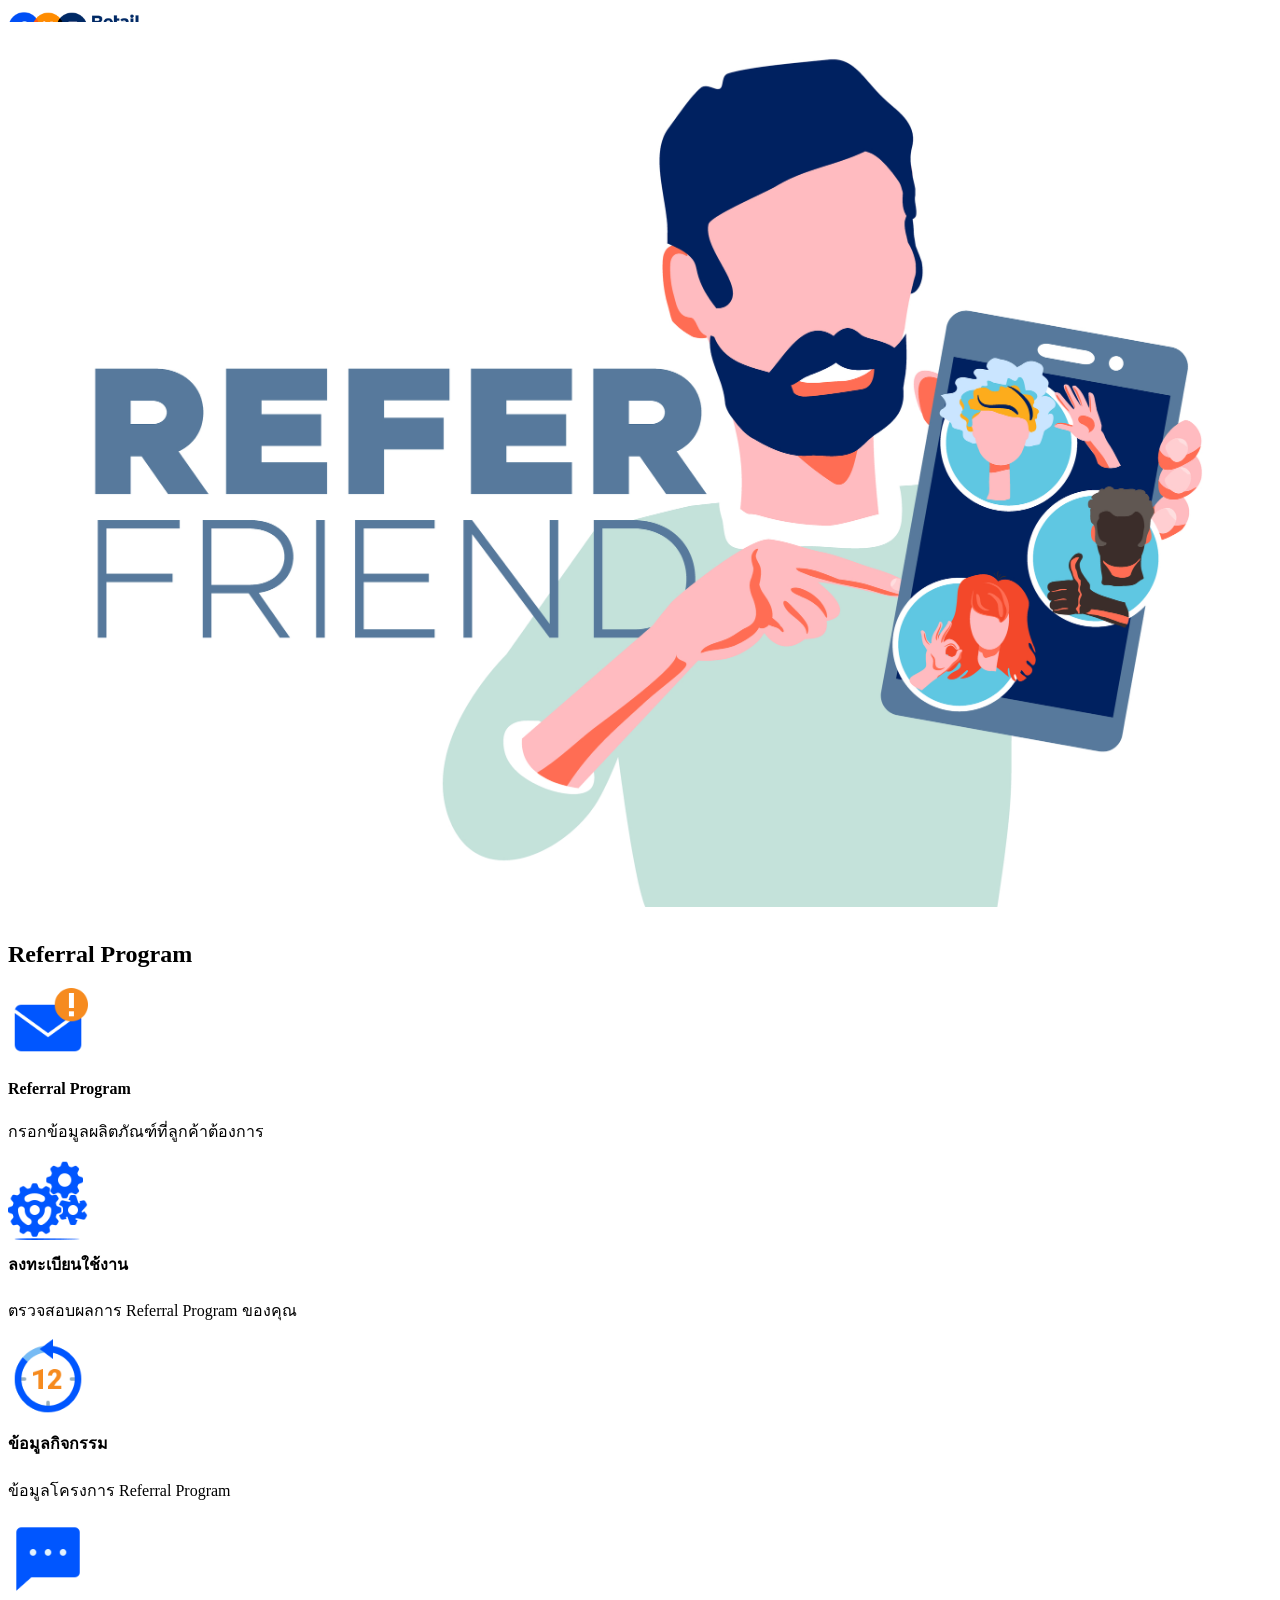
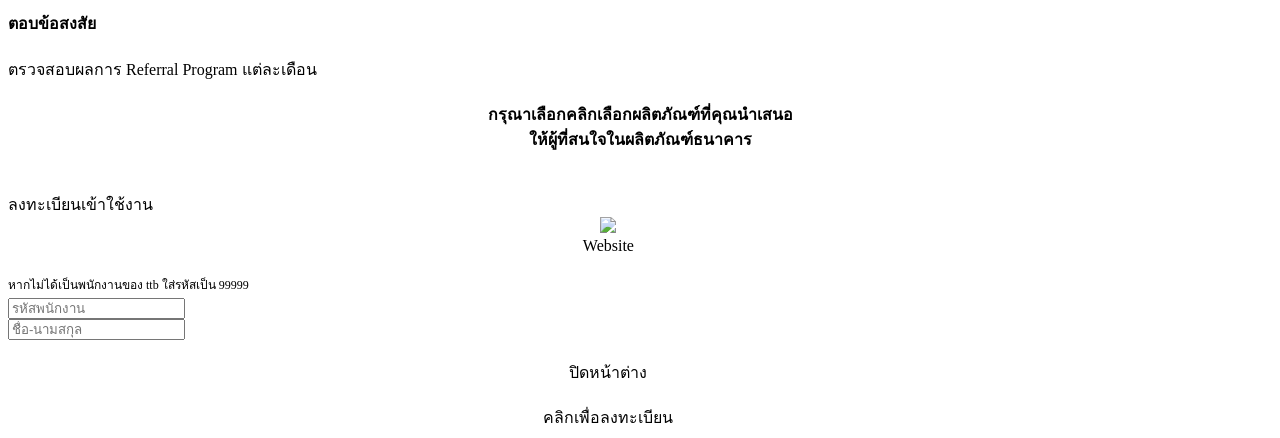
==== index.html @ 80d1f579 "Add files via upload" ====
<!DOCTYPE html>
<html lang="en">

<head>
  <meta charset="utf-8">
  <meta content="width=device-width, initial-scale=1.0" name="viewport">
  <title>ONE Retail Socitey</title>
  <script>(function(w,d,s,l,i){w[l]=w[l]||[];w[l].push({'gtm.start':
  new Date().getTime(),event:'gtm.js'});var f=d.getElementsByTagName(s)[0],
  j=d.createElement(s),dl=l!='dataLayer'?'&l='+l:'';j.async=true;j.src=
  'https://www.googletagmanager.com/gtm.js?id='+i+dl;f.parentNode.insertBefore(j,f);
  })(window,document,'script','dataLayer','GTM-PW7HPDW');</script>
  <meta content="" name="description">
  <meta content="" name="keywords">

  <link href="assets/img/favicom.ico" rel="icon">
  <link href="assets/vendor/aos/aos.css" rel="stylesheet">
  <link href="assets/vendor/bootstrap/css/bootstrap.min.css" rel="stylesheet">
  <link href="assets/vendor/bootstrap-icons/bootstrap-icons.css" rel="stylesheet">
  <link href="assets/vendor/boxicons/css/boxicons.min.css" rel="stylesheet">
  <link href="assets/vendor/glightbox/css/glightbox.min.css" rel="stylesheet">
  <link href="assets/vendor/swiper/swiper-bundle.min.css" rel="stylesheet">
  <link href="assets/css/w3.css" rel="stylesheet">
<!--
  <link href="assets/css/rewards.css" rel="stylesheet">
-->
  <link href="assets/css/style.css" rel="stylesheet">
  <link href="assets/css/css.css" rel="stylesheet">
  <link href="assets/css/button.css" rel="stylesheet">
  <link href="assets/vendor/icofont/icofont.min.css" rel="stylesheet">
  <script src="https://ajax.googleapis.com/ajax/libs/jquery/3.5.1/jquery.min.js"></script>
  <script src="https://maxcdn.bootstrapcdn.com/bootstrap/3.4.1/js/bootstrap.min.js"></script>
  <script src="https://static.line-scdn.net/liff/edge/versions/2.12.0/sdk.js"></script>
  <script src="https://www.gstatic.com/firebasejs/8.5.0/firebase-app.js"></script>
  <script src="https://www.gstatic.com/firebasejs/8.5.0/firebase-firestore.js"></script>
</head>

<body>
  <noscript><iframe src="https://www.googletagmanager.com/ns.html?id=GTM-PW7HPDW"
  height="0" width="0" style="display:none;visibility:hidden"></iframe></noscript>
  <div id="isLoggedIn" style="color:#fff;"></div>

  <!-- ======= Header ======= -->
  <header id="header" class="d-flex align-items-center">
    <div class="container d-flex align-items-center justify-content-between">
      <a href="index.html"><img src="./img/logo.png" style="height: 40px;"></a>
    </div>
  </header>
  <div id="DisplayNav"></div>

  <main id="main">
    <section id="about" class="featured-services">
      <div style="margin:-30px auto 30px auto;"><img src="./img/customer-referrals.jpg" style="width:100%;"></div>
      <div class="section-title">
        <h2>Referral Program</h2>
      </div>
      <div class="container" data-aos="fade-up" style="margin-top:20px;">
        <div>
          <div class="box-select">
            <div class="icon-box box-cursor icon-box-height" data-aos="fade-up" data-aos-delay="200" onclick="location.href='referral-program.html'">
                <div class="icon-menu"><img src="./icon/icon-mail.png" style="width: 80px;"></div>
                <h4 class="title" style="margin-top:8px;">Referral Program</h4>
                <p class="description">กรอกข้อมูลผลิตภัณฑ์ที่ลูกค้าต้องการ</p>
            </div>
          </div>
          <div class="box-select">
            <div class="icon-box box-cursor icon-box-height" data-aos="fade-up" data-aos-delay="200" onclick="OpenRegister()">
                <div class="icon-menu"><img src="./icon/icons-services.png" style="width: 80px;"></div>
                <h4 class="title" style="margin-top:8px;">ลงทะเบียนใช้งาน</h4>
                <p class="description">ตรวจสอบผลการ Referral Program ของคุณ</p>
            </div>
          </div>
        </div>
          <div class="box-select">
            <div class="icon-box box-cursor icon-box-height" data-aos="fade-up" data-aos-delay="200" onclick="Clicklink(2)">
                <div class="icon-menu"><img src="./icon/icon-timer.png" style="width: 80px;"></div>
                <h4 class="title" style="margin-top:8px;">ข้อมูลกิจกรรม</h4>
                <p class="description">ข้อมูลโครงการ Referral Program</p>
            </div>
          </div>
          <div class="box-select">
            <div class="icon-box icon-box-height" data-aos="fade-up" data-aos-delay="200" onclick="Clicklink(3)">
                <div class="icon-menu"><img src="./icon/icon-message.png" style="width: 80px;"></div>
                <h4 class="title" style="margin-top:8px;">ตอบข้อสงสัย</h4>
                <p class="description">ตรวจสอบผลการ Referral Program แต่ละเดือน</p>
            </div>
          </div>
        </div>
        <div class="clr"></div>
        <center>
          <div style="margin:20px auto;"><b>กรุณาเลือกคลิกเลือกผลิตภัณฑ์ที่คุณนำเสนอ<br>ให้ผู้ที่สนใจในผลิตภัณฑ์ธนาคาร</b></div>
        </center>
      </div>
    </section>



<!-- class="row"
    <section id="intro" class="faq">
      <div class="container" data-aos="fade-up">
        <div><br>
          <a href="https://youtu.be/e8-WmjKdfRo?si=yrIF_fCfsJb-zQox" class="glightbox btn-watch-video"><i class="bi bi-play-circle"></i> <span>Watch Video</span></a><br><br><br>
        </div>
      </div>
      <div class="clr" style="height: 50px;"></div>
    </section>
-->
  </main>




<!--
  <div id="myRegister" class="carousel slide text-center" data-ride="carousel" style="display: none; margin-top: 80px;">
    <div class="clr"></div>
    <div class="form_wrapper">
      <div class="form_container">
        <div class="title_container">
          <div class="title-head">ONE Retail Registration</div>
          <div id="DisplayRound" class="profile-txt" style="font-size:14px;margin-top:0px; color:#0056ff; font-weight: 600;"></div>
        </div>
        <div class="row clearfix">
          <div class="">
            <center>
              <div id="MyProfile"></div>
            </center>
            <form id="test" style="margin-top:20px;" class="needs-validation" novalidate>
              <div class="form-row">
                <div style="font-size:12px;margin-bottom: 4px;">หากไม่ได้เป็นพนักงานของ ttb ใส่รหัสเป็น 99999</div>
                <div class="input_field" style="width:100% !important;"> 
                  <span><i aria-hidden="true" class="fa fa-lock"></i></span>
                  <input required type="number" class="form-control" id="txtEmpID" placeholder="รหัสพนักงาน" />
                  <div class="valid-feedback"></div>
                </div>
                <div class="input_field" style="width:100% !important;"> 
                  <span><i aria-hidden="true" class="fa fa-user"></i></span>
                  <input type="text" class="form-control" id="txtEmpName" placeholder="ชื่อ-นามสกุล" required />
                </div>
                <div style="font-size:12px;margin-bottom: 4px;">เลือกสถานะการเป็นพนักงาน ttb</div>
                <div class="input_field select_option">
                  <select id="txtEmpGroup" class="form-control" style="font: 400 13px Anuphan !important;" required/>
                    <option id="a1"></option>
                    <option id="a2" value="ttb bank">พนักงาน ttb bank</option>
                    <option id="a3" value="OTHER-Outsider">บุคคลภายนอกธนาคาร</option>
                  </select>
                  <div class="select_arrow"></div>
                </div>
              </div>
              <div class="btn-t1" onclick="ClickSaveProfile()" type="submit" id="test" style="margin-top:20px;">คลิกเพื่อลงทะเบียน</div>
              <div class="btn-t1" onclick="CloseAll()" type="submit" id="test" style="margin-top:20px;">ปิดหน้าต่าง</div>
            </form>
          </div>
        </div>
      </div>
    </div>
  </div>
          -->
  
  <div id="id01" class="w3-modal w3-animate-opacity">
    <div class="form_wrapper" style="width:95%; margin-top:40px;">
      <div class="form_container">
        <div class="title_container">
          <div class="title-head">ลงทะเบียนเข้าใช้งาน</div>
        </div>
        <div class="row clearfix">
          <center>
            <div id="MyProfile"></div>
          </center>
          <form id="test" style="margin-top:20px;" class="needs-validation" novalidate>
            <div class="form-row">
              <div style="font-size:12px;margin-bottom: 4px;">หากไม่ได้เป็นพนักงานของ ttb ใส่รหัสเป็น 99999</div>
              <div class="input_field" style="width:100% !important;"> 
                <span><i aria-hidden="true" class="fa fa-lock"></i></span>
                <input required type="number" class="form-control" id="txtEmpID" placeholder="รหัสพนักงาน" />
                <div class="valid-feedback"></div>
              </div>
              <div class="input_field" style="width:100% !important;"> 
                <span><i aria-hidden="true" class="fa fa-user"></i></span>
                <input type="text" class="form-control" id="txtEmpName" placeholder="ชื่อ-นามสกุล" required />
              </div>
              <center>
                <div class="btn-grey" onclick="CloseAll()" style="margin-top:20px;">ปิดหน้าต่าง</div>
                <div class="btn-t1" onclick="ClickSaveProfile()" type="submit" id="test" style="margin-top:20px;">คลิกเพื่อลงทะเบียน</div>
              </center>
          </form>
        </div>
      </div>
    </div>
  </div>


<!--
    <div class="clr" style="height: 60px;"></div>
  <div id="menu" class="w3-modal w3-animate-opacity" style="margin-top:-50px;z-index: 99999;">
    <div class="w3-modal-content w3-card-4 bg-menu">
      <div class="w3-container container-min">
        <div id="MenuSociety"></div>
      </div>
    </div>
    <div class="clr" style="height:45px;"></div>
  </div>
-->

  <div class="clr"></div>
  <div id="preloader"></div>
  <a href="#" class="back-to-top d-flex align-items-center justify-content-center"><i class="bi bi-arrow-up-short"></i></a>
  <script src="assets/vendor/purecounter/purecounter.js"></script>
  <script src="assets/vendor/aos/aos.js"></script>
  <script src="assets/vendor/bootstrap/js/bootstrap.bundle.min.js"></script>
  <script src="assets/vendor/glightbox/js/glightbox.min.js"></script>
  <script src="assets/vendor/isotope-layout/isotope.pkgd.min.js"></script>
  <script src="assets/vendor/swiper/swiper-bundle.min.js"></script>
  <script src="assets/vendor/waypoints/noframework.waypoints.js"></script>
  <script src="assets/vendor/php-email-form/validate.js"></script>
  <script src="assets/js/main.js"></script>
  <script src='https://use.fontawesome.com/4ecc3dbb0b.js'></script>
  <script src="./js/connect.js"></script>
  <script src="./js/index.js"></script>
  <!--
  <script src="./js/learderboard-program.js"></script>
  -->
</body>

</html>
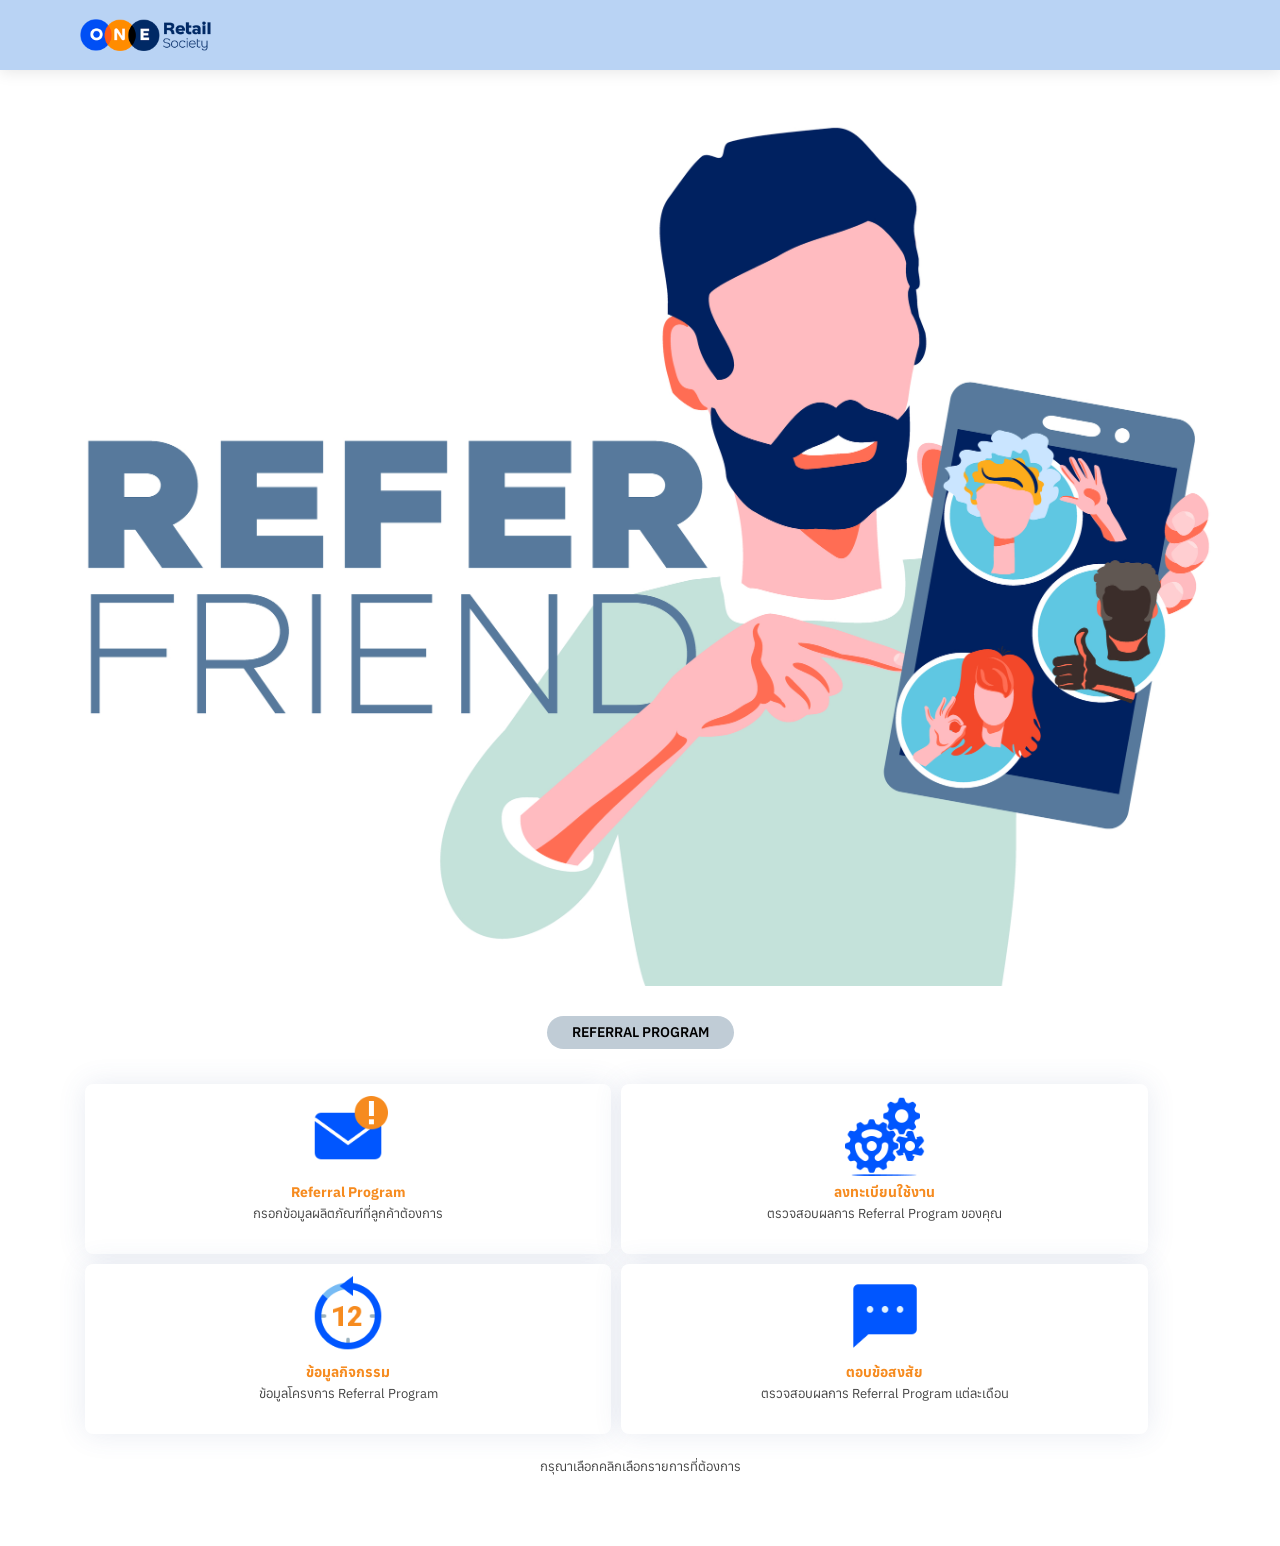
==== commit b359e027: "Add files via upload" ====
--- a/index.html
+++ b/index.html
@@ -79,7 +79,7 @@
             </div>
           </div>
           <div class="box-select">
-            <div class="icon-box icon-box-height" data-aos="fade-up" data-aos-delay="200" onclick="Clicklink(3)">
+            <div class="icon-box icon-box-height" data-aos="fade-up" data-aos-delay="200" onclick="ClickPage(8)">
                 <div class="icon-menu"><img src="./icon/icon-message.png" style="width: 80px;"></div>
                 <h4 class="title" style="margin-top:8px;">ตอบข้อสงสัย</h4>
                 <p class="description">ตรวจสอบผลการ Referral Program แต่ละเดือน</p>
@@ -88,23 +88,10 @@
         </div>
         <div class="clr"></div>
         <center>
-          <div style="margin:20px auto;"><b>กรุณาเลือกคลิกเลือกผลิตภัณฑ์ที่คุณนำเสนอ<br>ให้ผู้ที่สนใจในผลิตภัณฑ์ธนาคาร</b></div>
+          <div style="margin:20px auto;">กรุณาเลือกคลิกเลือกรายการที่ต้องการ</div>
         </center>
       </div>
     </section>
-
-
-
-<!-- class="row"
-    <section id="intro" class="faq">
-      <div class="container" data-aos="fade-up">
-        <div><br>
-          <a href="https://youtu.be/e8-WmjKdfRo?si=yrIF_fCfsJb-zQox" class="glightbox btn-watch-video"><i class="bi bi-play-circle"></i> <span>Watch Video</span></a><br><br><br>
-        </div>
-      </div>
-      <div class="clr" style="height: 50px;"></div>
-    </section>
--->
   </main>
 
 
--- a/assets/css/rewards.css
+++ b/assets/css/rewards.css
@@ -0,0 +1,752 @@
+.box-top-rewards {
+  margin:0px auto 20px auto; border-top:1px solid #fff; 
+  /*max-width: 450px;*/
+  position: relative;
+
+}
+.box-top-user {
+  margin: 0px 20px 30px 20px; border-radius: 10px; background: #f5f5f5; padding:10px; text-align: center; color:#002d63;
+  height: 115px;
+}
+.box-user-rewards {
+  width:60px; height: 60px; border-radius: 50%; border:2px solid #ffffff;
+  margin-top:-40px;
+}
+.box-user-left {
+  width:50%;
+  height: 40px;
+  border-top-left-radius: 20px;
+  border-bottom-left-radius: 20px;
+  color:#777;
+  font-weight: 600;
+  background: #dae6ef;
+  text-align: center;
+  font-size: 13px;
+  padding-top:10px;
+  /* box-shadow: 0 10px 20px rgba(0,0,0,0.19), 0 6px 6px rgba(0,0,0,0.23); */
+  float: left;
+  cursor: pointer;
+  max-width: 110px;
+}
+.box-user-left:hover {
+  background: #0056ff; color:#fff;
+}
+.box-user-select {
+  background: #f68b1f !important;
+  color:#fff !important;
+}
+
+.box-user-right {
+  width:50%;
+  height: 40px;
+  border-top-right-radius: 20px;
+  border-bottom-right-radius: 20px;
+  color:#777;
+  font-weight: 600;
+  background: #dae6ef;
+  text-align: center;
+  font-size: 13px;
+  padding-top:10px;
+  /* box-shadow: 0 10px 20px rgba(0,0,0,0.19), 0 6px 6px rgba(0,0,0,0.23); */
+  float: left;
+  cursor: pointer;
+  max-width: 110px;
+  border-left: 2px solid #fff;
+}
+.box-user-right:hover {
+  background: #0056ff; color:#fff;
+}
+.box-user-text {
+  color:#0056ff; font-weight: 600; text-align: center;
+}
+
+.box-user-center {
+  width:50%;
+  height: 40px;
+  color:#777;
+  font-weight: 600;
+  background: #dae6ef;
+  text-align: center;
+  font-size: 13px;
+  padding-top:10px;
+  float: left;
+  cursor: pointer;
+  max-width: 110px;
+  border-left: 2px solid #fff;
+}
+.box-user-right:hover {
+  background: #0056ff; color:#fff;
+}
+.box-user-text {
+  color:#0056ff; font-weight: 600; text-align: center;
+}
+
+.box-rewards {
+  display: flex;
+  flex-direction: column;
+  align-items: center;
+  text-align: center;
+  width: 47%;
+  /*padding: 10px 15px;*/
+  border:1px solid #ECEFF1;
+  transition: all ease-in-out 0.3s;
+  background: #ECEFF1;
+  border-radius: 10px;
+  height: 250px; overflow: hidden;
+  margin: 5px;
+  float: left;
+}
+.box-rewards-img {
+  background-color: #fff; height: 130px; width:100%; border-top-left-radius: 5px; border-top-right-radius: 5px; padding:8px; text-align: center;
+  overflow: hidden;
+}
+.box-rewards-text {
+  color:#0056ff;font-weight: 600; padding-top:10px; font-size: 13px; text-align: center;
+}
+.box-rewards-value {
+  width:92%; margin:4px auto;
+}
+.box-rewards-in {
+  width:45%; margin:3px; border:1px solid #ccc; height: 50px; float: left; border-radius: 5px; background: #fff;
+  font-size: 10px;
+}
+.title-rewards {
+  text-align:left; margin-left:10px; line-height:1.2; padding-top:7px; width: 100%;
+}
+.story-box {
+  margin-top:12px; 
+  background: #f5f5f5; height: auto; 
+  /*box-shadow: 0 5px 10px rgba(0, 0, 0, 0.1);  border:1px solid #dce2e8; padding:5px; */
+  display: flex; border-radius: 10px; cursor: pointer;
+}
+.story-box:hover { 
+  background: #dfebf9;
+}
+.story-box-img {
+  width:30%; float: left; text-align: left;
+}
+.story-box-img-in {
+  width:100%; border-radius: 15px; padding:5px;
+}
+.story-box-text {
+  width:70%; font-size: 13px; line-height: 1.2; padding: 8px 5px; text-align: left;
+}
+.story-box-text-head {
+  font-weight: 600; color:#0056ff; overflow: hidden; height: 20%;
+  font-size: 14px; /* padding-top: 2px;  */
+}
+.story-box-text-sub {
+  font-weight: 400;
+  color:#000000;
+  line-height: 1.2;
+  font-size: 13px;
+  height: 33px;
+  overflow: hidden; height: 80%;
+  width: 98%; padding-top:2px; overflow: hidden;
+}
+.rewards-txt {
+  width:48%;float: left; padding:7px 5px;line-height: 1.2; 
+  border-radius: 8px; margin-right: 4px; background-color: #e2e3e3;
+}
+.rewards-txt1 {
+  width:48%;
+  float: left;
+  padding: 4px 5px;
+  line-height: 1.2;
+  border-radius: 7px;
+  margin: 5px 4px 0px 0px;
+  background-color: #e2e3e3;
+  text-align: center; font-size: 12px;
+}
+.rewards-linkA {
+  width:48%;
+  float: left;
+  padding: 4px;
+  line-height: 1.2;
+  border-radius: 7px;
+  margin: 5px 4px 0px 0px;
+  background-color: #57f27b;
+  cursor: pointer;
+  font-size: 12px;
+  text-align: center;
+}
+.rewards-linkA:hover { 
+  background-color: #30c552; color:#fff;
+}
+.rewards-linkB {
+  width:48%;
+  float: left;
+  padding:4px;
+  line-height: 1.2;
+  border-radius: 7px;
+  margin: 5px 4px 0px 0px;
+  background-color: #c0cbc3;
+  font-size: 12px;
+  text-align: center;
+}
+
+.coin-number {
+  font-size: 15px; font-weight: 600; color: #0056ff; padding: 3px 10px;
+}
+.coin-img {
+  width:20px; height: 20px; margin-top:-4px;
+}
+.coin-img1 {
+  width:35px; height: 35px; margin-top:-4px;
+}
+.icon-rewards {
+  width:100px; height: 100px; border-radius: 50%; margin-top:10px;
+}
+.rewards-txt {
+  width:48%;float: left; padding:7px 5px;line-height: 1.2; 
+  border-radius: 8px; margin-right: 4px; background-color: #e2e3e3;
+}
+.rewards-txt1 {
+  width:48%;
+  float: left;
+  padding: 4px 5px;
+  line-height: 1.2;
+  border-radius: 100px;
+  margin: 5px 4px 0px 0px;
+  background-color: #e2e3e3;
+  text-align: center; font-size: 12px;
+}
+.rewards-linkA {
+  width:48%;
+  float: left;
+  padding: 4px;
+  line-height: 1.2;
+  border-radius: 50px;
+  margin: 5px 4px 0px 0px;
+  background-color: #57f27b;
+  cursor: pointer;
+  font-size: 12px;
+  text-align: center;
+}
+.rewards-linkA:hover { 
+  background-color: #30c552; color:#fff;
+}
+.rewards-linkB {
+  width:48%;
+  float: left;
+  padding:4px;
+  line-height: 1.2;
+  border-radius: 50px;
+  margin: 5px 4px 0px 0px;
+  background-color: #c0cbc3;
+  font-size: 12px;
+  text-align: center;
+}
+/*
+.icon-box {
+  width:30px; padding-top: 7px; padding-bottom: 5px;
+}
+*/
+.icon-text {
+  font-size: 11px; color: #0056ff; text-align: center;
+}
+
+.btn-red {
+  margin-top:10px;
+  font-family: Anuphan, sans-serif;
+  font-weight: 400;
+  font-size: 13px;
+  display: inline-block;
+  padding: 8px 20px;
+  border-radius: 100px;
+  transition: 0.5s;
+  line-height: 1.5;
+  animation-delay: 0.8s;
+  /*border: 2px solid #ffffff;*/
+  background: #d45656;
+  text-align: center;
+  color: #ffffff;
+}
+
+.btn-red:hover {
+  
+  color: #fff;
+  background-color: #d30b0b;
+  font-weight: 400;
+  text-decoration: none;
+  cursor: pointer;
+}
+/*
+.d-flex {
+    margin-top:8px;
+    font-size: 11px;
+    display: flex !important;
+    margin-right: 10px;
+}
+*/
+.entry-meta i {
+    padding-right: 4px;
+}
+[class*=" icofont-"],[class^=icofont-] {
+    font-family: IcoFont!important;
+    speak: none;
+    font-style: normal;
+    font-weight: 400;
+    font-variant: normal;
+    text-transform: none;
+    white-space: nowrap;
+    word-wrap: normal;
+    direction: ltr;
+    line-height: 1;
+    -webkit-font-feature-settings: "liga";
+    -webkit-font-smoothing: antialiased;
+    margin: 2px; color:#f68b1f;
+    font-size: 14px;
+}
+.entry-meta ul {
+    display: flex;
+    flex-wrap: wrap;
+    list-style: none;
+    /*padding: 0;*/
+    margin: 0;
+}
+.entry-meta {
+    margin-top:4px;
+    font-size: 11px;
+    color: #000;
+    font-weight: 600; height: 20%;
+    overflow: hidden; 
+}
+.padding-down {
+  padding:1px !important;
+  /*width: 48%;*/
+  flex-wrap: wrap;
+  flex-direction: row;
+  float: left;
+}
+.VDO-timer {
+  background: #0056ff;
+  position: absolute;
+  color: #fff;
+  font-size: 10px;
+  padding: 2px 5px;
+  border-radius: 5px;
+  margin: -48px 4px 0px auto;
+  flex: auto;
+  width: 65px;
+  text-align: center;
+  right: 0px;
+  bottom: 5px;
+}
+.VDO-Point {
+  position: absolute;
+  background: #83bae5;
+  color: #000;
+  font-size: 14px;
+  font-weight: 700;
+  padding: 1px 3px;
+  border-radius: 5px;
+  flex: auto;
+  width: 46px;
+  text-align: center;
+  top: 5px;
+  left: 5px;
+}
+.VDO-Pointvdo {
+  background: #83bae5;
+  color: #000;
+  font-size: 14px;
+  font-weight: 700;
+  padding: 1px 3px;
+  border-radius: 5px;
+  flex: auto;
+  width: 46px;
+  text-align: center;
+  position: relative;
+  left: 5px;
+  top: 5px;
+  position: absolute;
+}
+
+.VDO-play {
+  /* margin-top: -18px; */
+  background: #0056ff;
+  /* position: absolute; */
+  color: #fff;
+  font-size: 10px;
+  padding: 2px 5px;
+  border-radius: 5px;
+  margin: -40px 3px 0px 10px;
+  flex: auto;
+  /* width: 65px; */
+  text-align: center;
+  position: relative;
+  /* right: 0px; */
+  border-radius: 50%;
+  width: 40px;
+  height: 40px;
+}
+.VDO-timer-clip {
+    margin: -25px auto 0px auto;
+    background: #0056ff;
+    /* position: absolute; */
+    color: #fff;
+    font-size: 10px;
+    padding: 2px 5px;
+    border-radius: 5px;
+    position: relative;
+    width: 65px;
+    text-align: center;
+}
+.grayscale {
+  background: #d4e3f6;
+}
+.font14 {
+  font-size: 14px; line-height: 1.2; color:#111111; text-align: left;
+}
+.font13 {
+  font-size: 13px; line-height: 1.2; color:#111111; text-align: left;
+}
+.showtimeread {
+  padding:6px 30px;color:#fff; min-width: 13px; text-align: center; line-height: 1.0;
+  font-size: 12px; font-weight: 400; width: 100%;
+}
+.font14b {
+  font-size: 14px;
+  color:#0056ff;
+  font-weight: 600;
+  text-align: center;
+}
+.font14f {
+  font-size: 14px;
+  color:#f68b1f;
+  font-weight: 600;
+  text-align: center;
+}
+.font14back {
+  font-size: 13px;
+  color:#666;
+  font-weight: 600;
+  text-align: leftr;
+}
+.nav-bg {
+  max-width:450px; margin: auto;
+}
+.chart-profilt {
+  width: 40px; height: 40px; border-radius: 50%; margin-right: 3px;
+}
+.chart-img {
+  width:14%; min-height: 35px; float: left; margin-top:4px;
+}
+.chart-text {
+  width: 82%;
+  min-height: 35px;
+  float: left;
+  line-height: 1.3;
+  margin-top:4px;
+  color:#000;
+  font-weight: 400;
+  border:1px solid #f1f1f1;
+  padding: 5px 5px 5px 10px;
+  border-radius: 8px;
+  font-size: 13px;
+  background-color: #f8f9fa;
+  text-align: left;
+  margin-left: 10px;
+}
+.chart-date {
+  font-size: 11px; color:#000; margin-top: 6px;
+}
+.font12black {
+  font-size: 13px; color:#777;
+}
+.chart-like {
+  width:35px;
+  background-color:#0056ff;
+  border-radius: 50%;
+  padding:5px;
+  position: absolute;
+  /*top: 15px;
+  bottom: 8px;*/
+  right: 15px;
+  /* top: -10px; */
+  margin-top: 5px;
+}
+.chart-dislike {
+  width:35px; background-color:#999; border-radius: 50%;padding:5px;
+  position: absolute;
+  /*top: 15px;
+  bottom: 8px;*/
+  right: 15px;
+  margin-top: 5px;
+}
+.clip-header {
+  font-size:14px; font-weight: 600; color:#0056ff; padding: 0px 0px 10px 0px;
+}
+.padding-r {
+    padding-right: 5px;
+}
+.comment .navbar1 {
+  /*box-shadow: 0px 2px 15px rgba(0, 0, 0, 0.1);*/
+  font-family: Anuphan, sans-serif;
+  font-size: 13px;
+  bottom: 0; 
+  position: fixed;
+  overflow: hidden;
+  background-color: #f7f7f9;
+  width: 100% !important;
+  height: 62px;
+  z-index: 1000;
+  margin:auto; text-align: center; width:100%;"
+}
+.comment .nav-bg {
+  max-width:450px; margin: auto;
+}
+.navbar2 {
+  font-family: Anuphan, sans-serif;
+  font-size: 13px;
+  bottom: 0; 
+  position: fixed;
+  overflow: hidden;
+  background-color: #f7f7f9;
+  width: 100% !important;
+  height: 62px;
+  z-index: 1000;
+  margin:auto; text-align: center; width:100%;"
+}
+.memo-box {
+    font-size: 13px !important;
+    color: #000;
+    height: 44px;
+    vertical-align: text-top;
+    padding: 8px;
+    margin-top: 5px;
+    padding: 5px;
+    background-color: #fff;
+    font-size: 13px;
+    line-height: 1.2;
+    width: 94%;
+    margin: 10px;
+    text-align: left; float: left;
+}
+.memo-box {
+    font-size: 13px !important;
+    color: #000;
+    height: 44px;
+    vertical-align: text-top;
+    padding: 8px;
+    margin-top: 5px;
+    padding: 5px;
+    background-color: #fff !important;
+    font-size: 13px;
+    line-height: 1.2;
+    width: 94%;
+    margin: 10px;
+    text-align: left; float: left;
+}
+.form-control {
+  font-family: "Anuphan", sans-serif;
+  font-size: 13px;
+  font-weight: 400;
+  color : #0056ff;
+  line-height: 1.1;
+  /* display: grid; */
+  /* grid-template-columns: 25px auto; */
+  /* gap: 0.5em; */
+  /* padding-top:20px; */
+  padding-bottom: 20px;
+  /* padding-left: 30px; */
+  max-width : 700px;
+  /*margin: auto;*/
+  /* background-color: #f7f8fa; */
+  /* border: 1px solid rgba(0,0,0,.125); */
+}
+.popupmenu {
+    position:fixed;
+    bottom: 50px;
+    left:13px;
+    margin-bottom: 10px;
+    cursor: pointer;
+    z-index: 9999;
+    border:2px solid #fff;
+    background-color: #002d63;
+    min-width: 140px;
+    border-radius: 10px;
+    font-size: 13px;
+    min-height: 35px;
+}
+.memo-text {
+  border:1px solid #ccc; background-color: #f8f9fa; border-radius: 10px;padding:20px;text-align: left;width:100%;
+  font-size: 13px;
+}
+.no-message-box {
+  border:1px solid #ccc; background-color: #f8f9fa; border-radius: 10px;padding:20px;text-align: center;font-size:14px;
+  font-size: 13px;
+}
+.icon-img {
+  color: #2260ff; font-size: 30px; 
+}
+/*progress */
+.row-progress {
+  width:70%; float: left; height: 40px; padding-top: 6px;
+}
+
+.row-progress-rewards {
+  width:90%; float: left; height: 40px; padding-top: 6px; margin-left: 5px; font-size: 11px;
+}
+
+.container-min {
+  min-height:300px;width:100%;text-align:center;padding:0px;margin-bottom: 20px;background-color: #fff;border-radius:15px;
+}
+
+
+progress[value] {
+  display: block;
+  margin: 10px auto 30px 0px;
+  position: relative;
+  -webkit-appearance: none;
+     -moz-appearance: none;
+          appearance: none;
+  width: 95%;
+  max-width: 350px;
+  height: 8px;
+  border: 0;
+  --border-radius: 10px;
+  border-radius: var(--border-radius);
+  counter-reset: progress var(--progress-value);
+  --progress-value-string: counter(progress) "%";
+  --progress-max-decimal: calc(var(--value, 0) / var(--max, 0));
+  --progress-value-decimal: calc(var(--progress-value, 0) / var(--max, 0));
+  --progress-value-percent: calc(var(--progress-value-decimal) * 100%);
+  --progress-value-color: hsl(
+    calc((var(--progress-empty-color-h) + (var(--progress-filled-color-h) - var(--progress-empty-color-h)) * var(--progress-value-decimal)) * 1deg)
+    calc((var(--progress-empty-color-s) + (var(--progress-filled-color-s) - var(--progress-empty-color-s)) * var(--progress-value-decimal)) * 1%)
+    calc((var(--progress-empty-color-l) + (var(--progress-filled-color-l) - var(--progress-empty-color-l)) * var(--progress-value-decimal)) * 1%)
+  );
+  -webkit-animation: calc(3s * var(--progress-max-decimal)) linear 0.5s 1 normal both progress;
+          animation: calc(3s * var(--progress-max-decimal)) linear 0.5s 1 normal both progress;
+}
+@supports selector(::-moz-progress-bar) {
+  progress[value] {
+    --progress-value-decimal: calc(var(--value, 0) / var(--max, 0));
+  }
+}
+
+progress[value]::-webkit-progress-bar {
+  background-color: var(--progress-bar-color);
+  border-radius: var(--border-radius);
+  overflow: hidden;
+}
+
+progress[value]::-webkit-progress-value {
+  width: var(--progress-value-percent) !important;
+  background-color: var(--progress-value-color);
+  border-radius: var(--border-radius);
+}
+
+progress[value]::-moz-progress-bar {
+  width: var(--progress-value-percent) !important;
+  background-color: var(--progress-value-color);
+  border-radius: var(--border-radius);
+}
+
+progress[value]::after {
+  display: flex;
+  align-items: center;
+  justify-content: center;
+  --size: 32px;
+  width: var(--size);
+  height: var(--size);
+  position: absolute;
+  left: var(--progress-value-percent);
+  top: 50%;
+  transform: translate(-50%, -50%);
+  background-color: var(--progress-value-color);
+  border-radius: 50%;
+  content: attr(value);
+  content: var(--progress-value-string, var(--value));
+  font-size: 12px;
+  font-weight: 700;
+  color: #fff;
+}
+
+@-webkit-keyframes progress {
+  from {
+    --progress-value: 0;
+  }
+  to {
+    --progress-value: var(--value);
+  }
+}
+
+@keyframes progress {
+  from {
+    --progress-value: 0;
+  }
+  to {
+    --progress-value: var(--value);
+  }
+}
+
+.half-arc {
+    position: relative;
+    width: 200px;
+    height: 100px;
+    border-top-left-radius: 120px;
+    border-top-right-radius: 120px;
+    border-bottom: 0;
+    background: #d9d9d9;
+    box-sizing: border-box;
+    overflow: hidden;
+    display: flex;
+    align-items: center;
+    justify-content: center;
+    margin:15px auto 1px auto;
+}
+
+.half-arc:before {
+    content: "";
+    position: absolute;
+    display: block;
+    top: 0;
+    left: 0;
+    width: 100%;
+    height: 200%;
+    border-radius: 50%;
+    background-image: conic-gradient(#d70418, #0aaf2f calc(var(--percentage, 0) / 2), #5f6c78 0);
+    transition: transform .5s ease-in-out;
+    z-index: 1;
+    transform: rotate(270deg);
+}
+
+.half-arc:after {
+    content: "";
+    position: absolute;
+    display: block;
+    background: #002d63;
+    z-index: 2;
+    width: calc(100% - 32px);
+    height: calc(200% - 32px);
+    border-radius: 50%;
+    top: 16px;
+    left: 16px;
+}
+
+.half-arc span {
+    color: #0056ff;
+    z-index: 3;
+    text-align: center;
+    font-size: 20px;
+    font-weight: 600;
+}
+.row-header {
+  width: 27%;
+  float: left;
+  color:#fff;
+  /* height: 40px; */
+  text-align: right;
+  line-height: 1.1;
+  padding-right: 15px;
+  font-size: 12px;
+  /* padding-top: 5px; */
+  border: 1px solid #2d71bd;
+  border-radius: 7px;
+  padding: 4px 10px 4px 3px;
+  margin-right: 8px;
+  background: #05397a;
+}
--- a/assets/css/style.css
+++ b/assets/css/style.css
@@ -0,0 +1,1779 @@
+@import url("https://fonts.googleapis.com/css2?family=Anuphan&display=swap");
+/**
+* Template Name: BizLand - v3.7.0
+* Template URL: https://bootstrapmade.com/bizland-bootstrap-business-template/
+* Author: BootstrapMade.com
+* License: https://bootstrapmade.com/license/
+*/
+
+/*--------------------------------------------------------------
+# General
+--------------------------------------------------------------*/
+body {
+  font-family: "Anuphan", sans-serif;
+  color: #444444;
+}
+
+a {
+  color: #106eea;
+  text-decoration: none;
+}
+
+a:hover {
+  color: #3b8af2;
+  text-decoration: none;
+}
+
+h1, h2, h3, h4, h5, h6 {
+  font-family: "Anuphan", sans-serif;
+}
+
+/*--------------------------------------------------------------
+# Preloader
+--------------------------------------------------------------*/
+#preloader {
+  position: fixed;
+  top: 0;
+  left: 0;
+  right: 0;
+  bottom: 0;
+  z-index: 9999;
+  overflow: hidden;
+  background: #fff;
+}
+
+#preloader:before {
+  content: "";
+  position: fixed;
+  top: calc(50% - 30px);
+  left: calc(50% - 30px);
+  border: 6px solid #106eea;
+  border-top-color: #e2eefd;
+  border-radius: 50%;
+  width: 60px;
+  height: 60px;
+  -webkit-animation: animate-preloader 1s linear infinite;
+  animation: animate-preloader 1s linear infinite;
+}
+
+@-webkit-keyframes animate-preloader {
+  0% {
+    transform: rotate(0deg);
+  }
+  100% {
+    transform: rotate(360deg);
+  }
+}
+
+@keyframes animate-preloader {
+  0% {
+    transform: rotate(0deg);
+  }
+  100% {
+    transform: rotate(360deg);
+  }
+}
+/*--------------------------------------------------------------
+# Back to top button
+--------------------------------------------------------------*/
+.back-to-top {
+  position: fixed;
+  visibility: hidden;
+  opacity: 0;
+  right: 10px;
+  bottom: 70px;
+  z-index: 996;
+  background: #0056ff;
+  width: 40px;
+  height: 40px;
+  border-radius: 4px;
+  transition: all 0.4s;
+}
+.back-to-top i {
+  font-size: 28px;
+  color: #fff;
+  line-height: 0;
+}
+.back-to-top:hover {
+  background: #3284f1;
+  color: #fff;
+}
+.back-to-top.active {
+  visibility: visible;
+  opacity: 1;
+}
+
+/*--------------------------------------------------------------
+# Disable aos animation delay on mobile devices
+--------------------------------------------------------------*/
+@media screen and (max-width: 768px) {
+  [data-aos-delay] {
+    transition-delay: 0 !important;
+  }
+}
+/*--------------------------------------------------------------
+# Top Bar
+--------------------------------------------------------------*/
+#topbar {
+  background: #f68b1f;
+  /*background: #106eea;*/
+  height: 40px;
+  font-size: 14px;
+  transition: all 0.5s;
+  color: #fff;
+  padding: 0;
+}
+#topbar .contact-info i {
+  font-style: normal;
+  color: #fff;
+}
+#topbar .contact-info i a, #topbar .contact-info i span {
+  padding-left: 5px;
+  color: #fff;
+}
+#topbar .contact-info i a {
+  line-height: 0;
+  transition: 0.3s;
+  transition: 0.3s;
+}
+#topbar .contact-info i a:hover {
+  color: #fff;
+  text-decoration: underline;
+}
+#topbar .social-links a {
+  color: rgba(255, 255, 255, 0.7);
+  line-height: 0;
+  transition: 0.3s;
+  margin-left: 20px;
+}
+#topbar .social-links a:hover {
+  color: white;
+}
+
+/*--------------------------------------------------------------
+# Header
+--------------------------------------------------------------*/
+#header {
+  /*background: #fff;*/
+  transition: all 0.5s;
+  z-index: 997;
+  height: 70px;
+  box-shadow: 0px 2px 15px rgba(0, 0, 0, 0.1);
+}
+#header.fixed-top {
+  height: 70px;
+  background: #b9d3f4;
+}
+#header .logo {
+  font-size: 22px;
+  margin: 0;
+  padding: 0;
+  line-height: 1;
+  font-weight: 600;
+  letter-spacing: 0.8px;
+  font-family: "Anuphan", sans-serif;
+}
+#header .logo a {
+  color: #222222;
+}
+#header .logo a span {
+  color: #106eea;
+}
+#header .logo img {
+  max-height: 40px;
+}
+
+.scrolled-offset {
+  margin-top: 70px;
+}
+
+/*--------------------------------------------------------------
+# Navigation Menu
+--------------------------------------------------------------*/
+/**
+* Desktop Navigation 
+*/
+.navbar {
+  padding: 0;
+}
+.navbar ul {
+  margin: 0;
+  padding: 0;
+  display: flex;
+  list-style: none;
+  align-items: center;
+}
+.navbar li {
+  position: relative;
+}
+.navbar > ul > li {
+  white-space: nowrap;
+  padding: 10px 0 10px 28px;
+}
+.navbar a, .navbar a:focus {
+  display: flex;
+  align-items: center;
+  justify-content: space-between;
+  padding: 0 3px;
+  font-size: 15px;
+  font-weight: 600;
+  color: #222222;
+  white-space: nowrap;
+  transition: 0.3s;
+  position: relative;
+}
+.navbar a i, .navbar a:focus i {
+  font-size: 12px;
+  line-height: 0;
+  margin-left: 5px;
+}
+.navbar > ul > li > a:before {
+  content: "";
+  position: absolute;
+  width: 100%;
+  height: 2px;
+  bottom: -6px;
+  left: 0;
+  background-color: #106eea;
+  visibility: hidden;
+  width: 0px;
+  transition: all 0.3s ease-in-out 0s;
+}
+.navbar a:hover:before, .navbar li:hover > a:before, .navbar .active:before {
+  visibility: visible;
+  width: 100%;
+}
+.navbar a:hover, .navbar .active, .navbar .active:focus, .navbar li:hover > a {
+  color: #106eea;
+}
+.navbar .dropdown ul {
+  display: block;
+  position: absolute;
+  left: 28px;
+  top: calc(100% + 30px);
+  margin: 0;
+  padding: 10px 0;
+  z-index: 99;
+  opacity: 0;
+  visibility: hidden;
+  background: #fff;
+  box-shadow: 0px 0px 30px rgba(127, 137, 161, 0.25);
+  transition: 0.3s;
+}
+.navbar .dropdown ul li {
+  min-width: 200px;
+}
+.navbar .dropdown ul a {
+  padding: 10px 20px;
+  font-weight: 400;
+}
+.navbar .dropdown ul a i {
+  font-size: 12px;
+}
+.navbar .dropdown ul a:hover, .navbar .dropdown ul .active:hover, .navbar .dropdown ul li:hover > a {
+  color: #106eea;
+}
+.navbar .dropdown:hover > ul {
+  opacity: 1;
+  top: 100%;
+  visibility: visible;
+}
+.navbar .dropdown .dropdown ul {
+  top: 0;
+  left: calc(100% - 30px);
+  visibility: hidden;
+}
+.navbar .dropdown .dropdown:hover > ul {
+  opacity: 1;
+  top: 0;
+  left: 100%;
+  visibility: visible;
+}
+@media (max-width: 1366px) {
+  .navbar .dropdown .dropdown ul {
+    left: -90%;
+  }
+  .navbar .dropdown .dropdown:hover > ul {
+    left: -100%;
+  }
+}
+.nav-text {
+  font-size:11px; color:#0056ff; margin-top:3px;
+}
+.navbar1 {
+  /*box-shadow: 0px 2px 15px rgba(0, 0, 0, 0.1);*/
+  font-family: Anuphan, sans-serif;
+  font-size: 13px;
+  bottom: 0; 
+  position: fixed;
+  overflow: hidden;
+  background: #dff1ff;
+  /*background-color: #f7f7f9;#d7e1ef*/
+  width: 100% !important;
+  height: 62px;
+  z-index: 1000;
+  margin:auto; text-align: center; width:100%;"
+}
+
+.navbar1 a {
+  float: left;
+  display: block;
+  color: #f2f2f2;
+  text-align: center;
+  padding: 6px 16px;
+  text-decoration: none;
+  font-size: 14px;
+  border-radius: 10px;
+  margin-right: 5px;
+}
+
+.navbar1 a:hover {
+  background: #f1f1f1;
+  color: black;
+}
+
+.navbar1 a.active {
+  background-color: #f68b1f;
+  color: white;
+}
+.iconlink {
+  padding-top:8px; padding-bottom: 9px; padding-left: 3px; padding-right: 3px;
+  color:#fff;float: left; width:20%; cursor: pointer;
+  -webkit-filter: grayscale(100%); 
+  filter: grayscale(100%);
+  opacity:0.5;
+  /*transform:scale(.9);*/
+}
+.iconlink:hover {
+  color:#f68b1f;
+  -webkit-filter: hue-rotate(160deg);
+          filter: hue-rotate(160deg);
+  opacity:1;
+  transition: all .2s ease;
+}
+.iconlink1 {
+  padding-top:8px; padding-bottom: 9px; padding-left: 3px; padding-right: 3px;
+  color:#fff;float: left; width:20%; cursor: pointer;
+}
+/**
+* Mobile Navigation 
+*/
+.mobile-nav-toggle {
+  color: #0056ff;
+  font-size: 28px;
+  cursor: pointer;
+  display: none;
+  line-height: 0;
+  transition: 0.5s;
+}
+.mobile-nav-toggle.bi-x {
+  color: #fff;
+}
+
+@media (max-width: 991px) {
+  .mobile-nav-toggle {
+    display: block;
+  }
+
+  .navbar ul {
+    display: none;
+  }
+}
+.navbar-mobile {
+  position: fixed;
+  overflow: hidden;
+  top: 0;
+  right: 0;
+  left: 0;
+  bottom: 0;
+  background: rgba(9, 9, 9, 0.9);
+  transition: 0.3s;
+  z-index: 999;
+}
+.navbar-mobile .mobile-nav-toggle {
+  position: absolute;
+  top: 15px;
+  right: 15px;
+}
+.navbar-mobile ul {
+  display: block;
+  position: absolute;
+  top: 55px;
+  right: 15px;
+  bottom: 15px;
+  left: 15px;
+  padding: 10px 0;
+  background-color: #0056ff;
+  overflow-y: auto;
+  transition: 0.3s;
+  border-radius: 15px;
+}
+.navbar-mobile a, .navbar-mobile a:focus {
+  padding: 10px 20px;
+  font-size: 15px;
+  color: #222222;
+}
+.navbar-mobile > ul > li {
+  padding: 0;
+}
+.navbar-mobile a:hover:before, .navbar-mobile li:hover > a:before, .navbar-mobile .active:before {
+  visibility: hidden;
+}
+.navbar-mobile a:hover, .navbar-mobile .active, .navbar-mobile li:hover > a {
+  color: #106eea;
+}
+.navbar-mobile .getstarted, .navbar-mobile .getstarted:focus {
+  margin: 15px;
+}
+.navbar-mobile .dropdown ul {
+  position: static;
+  display: none;
+  margin: 10px 20px;
+  padding: 10px 0;
+  z-index: 99;
+  opacity: 1;
+  visibility: visible;
+  background: #fff;
+  box-shadow: 0px 0px 30px rgba(127, 137, 161, 0.25);
+}
+.navbar-mobile .dropdown ul li {
+  min-width: 200px;
+}
+.navbar-mobile .dropdown ul a {
+  padding: 10px 20px;
+}
+.navbar-mobile .dropdown ul a i {
+  font-size: 12px;
+}
+.navbar-mobile .dropdown ul a:hover, .navbar-mobile .dropdown ul .active:hover, .navbar-mobile .dropdown ul li:hover > a {
+  color: #106eea;
+}
+.navbar-mobile .dropdown > .dropdown-active {
+  display: block;
+}
+
+/*--------------------------------------------------------------
+# Hero Section
+--------------------------------------------------------------*/
+#hero {
+  width: 100%;
+  height: 80vh;
+/*
+  height: 75vh;
+  background: url("../img/hero-bg.jpg") top left;
+  pulseservey
+*/
+  /*background: url("../img/about.jpg") top left;
+  background: url("../img/pulseservey.jpg") top left;*/
+  background-size: cover;
+  position: relative;
+  background-repeat: no-repeat;
+  background-attachment: fixed;
+  background-position: center;
+}
+#hero:before {
+  content: "";
+  /*background: rgba(255, 255, 255, 0.2);*/
+  position: absolute;
+  bottom: 0;
+  top: 0;
+  left: 0;
+  right: 0;
+}
+#hero .container {
+  position: relative;
+}
+#hero h1 {
+  margin: 0;
+  font-size: 16px;
+  font-weight: 700;
+  line-height: 56px;
+  color: #222222;
+  font-family: "Anuphan", sans-serif;
+}
+#hero h1 span {
+  color: #0056ff;
+}
+#hero h2 {
+  color: #555555;
+  margin: 5px 0 30px 0;
+  font-size: 14px;
+  font-weight: 400;
+  line-height: 1.2;
+}
+#hero .btn-get-started {
+  font-family: "Anuphan", sans-serif;
+  text-transform: uppercase;
+  font-weight: 500;
+  font-size: 14px;
+  /*letter-spacing: 1px;*/
+  display: inline-block;
+  padding: 10px 20px;
+  border-radius: 4px;
+  transition: 0.5s;
+  color: #fff;
+  background: #106eea;
+}
+#hero .btn-get-started:hover {
+  background: #247cf0;
+}
+#hero .btn-watch-video {
+  font-size: 14px;
+  transition: 0.5s;
+  margin-left: 25px;
+  color: #222222;
+  font-weight: 600;
+  display: flex;
+  align-items: center;
+}
+#hero .btn-watch-video i {
+  color: #106eea;
+  font-size: 32px;
+  transition: 0.3s;
+  line-height: 0;
+  margin-right: 8px;
+}
+#hero .btn-watch-video:hover {
+  color: #106eea;
+}
+#hero .btn-watch-video:hover i {
+  color: #3b8af2;
+}
+@media (min-width: 1016px) {
+  #hero {
+    background-attachment: fixed;
+  }
+}
+@media (max-width: 768px) {
+  #hero {
+    height: 80vh;
+  }
+  #hero h1 {
+    color:#0056ff;
+    font-size: 15px;
+    line-height: 36px;
+    line-height: 1.2;
+  }
+  #hero h2 {
+    font-size: 14px;
+    line-height: 20px;
+    margin-top:10px;
+    margin-bottom: 25px;
+    line-height: 1.2;
+  }
+  #hero .btn-get-started, #hero .btn-watch-video {
+    font-size: 13px;
+  }
+}
+@media (max-height: 500px) {
+  #hero {
+    height: 120vh;
+  }
+}
+
+/*--------------------------------------------------------------
+# Sections General
+--------------------------------------------------------------*/
+section {
+  padding: 50px 0;
+  overflow: hidden;
+}
+
+.section-bg {
+  background-color: #f6f9fe;
+}
+
+.section-title {
+  text-align: center;
+  padding-bottom: 10px;
+}
+.section-title h2 {
+  margin: 0;
+  color:#000000;
+  font-size: 14px;
+  font-weight: 600;
+  padding: 8px 25px;
+  background: #c0ccd6;
+  display: inline-block;
+  text-transform: uppercase;
+  border-radius: 50px;
+  /*background: #106eea;*/
+/*
+  background: #e7f1fd;
+  color: #106eea;
+*/
+}
+.section-title h3 {
+  margin: 15px 0 0 0;
+  font-size: 15px;
+  font-weight: 700;
+}
+.section-title h3 span {
+  color: #106eea;
+}
+.section-title p {
+  margin: 5px auto 15px auto;
+  font-weight: 400; font-size: 13px;
+  width:90%; line-height: 1.3; color:#777;
+}
+@media (min-width: 1016px) {
+  .section-title p {
+    width: 50%;
+  }
+}
+
+/*--------------------------------------------------------------
+# Breadcrumbs
+--------------------------------------------------------------*/
+.breadcrumbs {
+  padding: 14px 0;
+  background-color: #e1eaf9;
+  min-height: 40px;
+}
+.breadcrumbs h2 {
+  font-size: 15px;
+  font-weight: 600;
+  margin: 0;
+}
+@media (max-width: 992px) {
+  .breadcrumbs h2 {
+    margin: 0 0 2px 0;
+  }
+}
+.breadcrumbs ol {
+  display: flex;
+  flex-wrap: wrap;
+  list-style: none;
+  padding: 0;
+  margin: 0;
+  font-size: 14px;
+}
+.breadcrumbs ol li + li {
+  padding-left: 10px;
+}
+.breadcrumbs ol li + li::before {
+  display: inline-block;
+  padding-right: 10px;
+  color: #6c757d;
+  content: "/";
+}
+@media (max-width: 768px) {
+  .breadcrumbs .d-flex {
+    display: block !important;
+  }
+  .breadcrumbs ol {
+    display: block;
+  }
+  .breadcrumbs ol li {
+    display: inline-block;
+  }
+}
+.icon-menu {
+  vertical-align: middle;
+  padding-top:2px;
+}
+.box-cursor {
+  cursor: pointer;
+}
+/*--------------------------------------------------------------
+# Featured Services
+--------------------------------------------------------------*/
+.featured-services .icon-box {
+  padding: 10px;
+  position: relative;
+  overflow: hidden;
+  background: #fff;
+  box-shadow: 0 0 29px 0 rgba(68, 88, 144, 0.12);
+  transition: all 0.3s ease-in-out;
+  border-radius: 8px;
+  z-index: 1;
+  width: 100%;
+}
+.featured-services .icon-box::before {
+  content: "";
+  position: absolute;
+  background: #cbe0fb;
+  right: 0;
+  left: 0;
+  bottom: 0;
+  top: 100%;
+  transition: all 0.3s;
+  z-index: -1;
+}
+.featured-services .icon-box:hover::before {
+  background: #faedd9;
+  top: 0;
+  border-radius: 0px;
+}
+
+.featured-services .icon-box-height {
+  height: 170px;
+
+}
+
+.featured-services .icon {
+  margin-bottom: 15px;
+  text-align: center;
+}
+.featured-services .icon i {
+  font-size: 48px;
+  line-height: 1;
+  color: #106eea;
+  transition: all 0.3s ease-in-out;
+}
+.featured-services .title {
+  font-weight: 700;
+  margin-bottom: 5px;
+  margin-top: 2px;
+  font-size: 14px;
+  color: #f68b1f;
+}
+.featured-services .title a {
+  color: #111;
+}
+.featured-services .description {
+  font-size: 13px;
+  margin-bottom: 0; line-height: 1.3;
+}
+.featured-services .icon-box:hover .title a, .featured-services .icon-box:hover .description {
+  color: #fff;
+}
+.featured-services .icon-box:hover .icon i {
+  color: #fff;
+}
+
+/*--------------------------------------------------------------
+# About
+--------------------------------------------------------------*/
+.about .content h3 {
+  font-weight: 600;
+  font-size: 15px;
+}
+.about .content ul {
+  list-style: none;
+  padding: 0;
+}
+.about .content ul li {
+  display: flex;
+  align-items: flex-start;
+  margin-bottom: 35px;
+}
+.about .content ul li:first-child {
+  margin-top: 35px;
+}
+.about .content ul i {
+  background: #fff;
+  box-shadow: 0px 6px 15px rgba(16, 110, 234, 0.12);
+  font-size: 14px;
+  padding: 20px;
+  margin-right: 15px;
+  color: #106eea;
+  border-radius: 50px;
+}
+.about .content ul h5 {
+  font-size: 15px;
+  color: #0056ff; font-weight: 600;
+}
+.about .content ul p {
+  font-size: 14px; line-height: 1.2;
+}
+.about .content p:last-child {
+  margin-bottom: 0;
+}
+
+/*--------------------------------------------------------------
+# Skills
+--------------------------------------------------------------*/
+.skills .progress {
+  height: 60px;
+  display: block;
+  background: none;
+  border-radius: 0;
+}
+.skills .progress .skill {
+  padding: 0;
+  margin: 0 0 6px 0;
+  text-transform: uppercase;
+  display: block;
+  font-weight: 600;
+  font-family: "Anuphan", sans-serif;
+  color: #222222;
+}
+.skills .progress .skill .val {
+  float: right;
+  font-style: normal;
+}
+.skills .progress-bar-wrap {
+  background: #e2eefd;
+  height: 10px;
+}
+.skills .progress-bar {
+  width: 1px;
+  height: 10px;
+  transition: 0.9s;
+  background-color: #106eea;
+}
+
+/*--------------------------------------------------------------
+# Counts
+--------------------------------------------------------------*/
+.counts {
+  padding: 70px 0 60px;
+}
+.counts .count-box {
+  padding: 30px 30px 25px 30px;
+  width: 100%;
+  position: relative;
+  text-align: center;
+  background: #f1f6fe;
+}
+.counts .count-box i {
+  position: absolute;
+  top: -28px;
+  left: 50%;
+  transform: translateX(-50%);
+  font-size: 14px;
+  background: #106eea;
+  color: #fff;
+  width: 56px;
+  height: 56px;
+  line-height: 0;
+  border-radius: 50px;
+  border: 5px solid #fff;
+  display: inline-flex;
+  align-items: center;
+  justify-content: center;
+}
+.counts .count-box span {
+  font-size: 36px;
+  display: block;
+  font-weight: 600;
+  color: #062b5b;
+}
+.counts .count-box p {
+  padding: 0;
+  margin: 0;
+  font-family: "Anuphan", sans-serif;
+  font-size: 14px;
+}
+
+/*--------------------------------------------------------------
+# Clients
+--------------------------------------------------------------*/
+.clients {
+  padding: 15px 0;
+  text-align: center;
+}
+.clients img {
+  max-width: 45%;
+  transition: all 0.4s ease-in-out;
+  display: inline-block;
+  padding: 15px 0;
+}
+.clients img:hover {
+  transform: scale(1.15);
+}
+@media (max-width: 768px) {
+  .clients img {
+    max-width: 40%;
+  }
+}
+
+/*--------------------------------------------------------------
+# Services
+--------------------------------------------------------------*/
+.services .icon-box {
+  text-align: center;
+  border: 1px solid #e2eefd;
+  padding: 80px 20px;
+  transition: all ease-in-out 0.3s;
+  background: #fff;
+}
+.services .icon-box .icon {
+  margin: 0 auto;
+  width: 64px;
+  height: 64px;
+  background: #f1f6fe;
+  border-radius: 4px;
+  border: 1px solid #deebfd;
+  display: flex;
+  align-items: center;
+  justify-content: center;
+  margin-bottom: 20px;
+  transition: ease-in-out 0.3s;
+}
+.services .icon-box .icon i {
+  color: #3b8af2;
+  font-size: 28px;
+  transition: ease-in-out 0.3s;
+}
+.services .icon-box h4 {
+  font-weight: 700;
+  margin-bottom: 15px;
+  font-size: 14px;
+}
+.services .icon-box h4 a {
+  color: #222222;
+  transition: ease-in-out 0.3s;
+}
+.services .icon-box p {
+  line-height: 16px;
+  font-size: 14px;
+  margin-bottom: 0;
+}
+.services .icon-box:hover {
+  border-color: #fff;
+  box-shadow: 0px 0 25px 0 rgba(16, 110, 234, 0.1);
+}
+.services .icon-box:hover h4 a, .services .icon-box:hover .icon i {
+  color: #106eea;
+}
+.services .icon-box:hover .icon {
+  border-color: #106eea;
+}
+
+/*--------------------------------------------------------------
+# Testimonials
+--------------------------------------------------------------*/
+.testimonials {
+  padding: 80px 0;
+  background: url("../img/testimonials-bg.jpg") no-repeat;
+  background-position: center center;
+  background-size: cover;
+  position: relative;
+}
+.testimonials::before {
+  content: "";
+  position: absolute;
+  left: 0;
+  right: 0;
+  top: 0;
+  bottom: 0;
+  background: rgba(0, 0, 0, 0.3);
+}
+.testimonials .section-header {
+  margin-bottom: 40px;
+}
+.testimonials .testimonials-carousel, .testimonials .testimonials-slider {
+  overflow: hidden;
+}
+.testimonials .testimonial-item {
+  text-align: center;
+  color: #fff;
+}
+.testimonials .testimonial-item .testimonial-img {
+  width: 100px;
+  border-radius: 50%;
+  border: 6px solid rgba(255, 255, 255, 0.15);
+  margin: 0 auto;
+}
+.testimonials .testimonial-item h3 {
+  font-size: 20px;
+  font-weight: bold;
+  margin: 10px 0 5px 0;
+  color: #fff;
+}
+.testimonials .testimonial-item h4 {
+  font-size: 14px;
+  color: #ddd;
+  margin: 0 0 15px 0;
+}
+.testimonials .testimonial-item .quote-icon-left, .testimonials .testimonial-item .quote-icon-right {
+  color: rgba(255, 255, 255, 0.4);
+  font-size: 26px;
+}
+.testimonials .testimonial-item .quote-icon-left {
+  display: inline-block;
+  left: -5px;
+  position: relative;
+}
+.testimonials .testimonial-item .quote-icon-right {
+  display: inline-block;
+  right: -5px;
+  position: relative;
+  top: 10px;
+}
+.testimonials .testimonial-item p {
+  font-style: italic;
+  margin: 0 auto 15px auto;
+  color: #eee;
+}
+.testimonials .swiper-pagination {
+  margin-top: 20px;
+  position: relative;
+}
+.testimonials .swiper-pagination .swiper-pagination-bullet {
+  width: 12px;
+  height: 12px;
+  background-color: rgba(255, 255, 255, 0.5);
+  opacity: 1;
+}
+.testimonials .swiper-pagination .swiper-pagination-bullet-active {
+  background-color: #106eea;
+}
+@media (min-width: 992px) {
+  .testimonials .testimonial-item p {
+    width: 80%;
+  }
+}
+
+/*--------------------------------------------------------------
+# Portfolio
+--------------------------------------------------------------*/
+.portfolio #portfolio-flters {
+  padding: 0;
+  margin: 0 auto 15px auto;
+  list-style: none;
+  text-align: center;
+  border-radius: 50px;
+  padding: 2px 15px;
+}
+.portfolio #portfolio-flters li {
+  cursor: pointer;
+  display: inline-block;
+  padding: 10px 15px 8px 15px;
+  font-size: 14px;
+  font-weight: 600;
+  line-height: 1;
+  text-transform: uppercase;
+  color: #444444;
+  margin-bottom: 5px;
+  transition: all 0.3s ease-in-out;
+}
+.portfolio #portfolio-flters li:hover, .portfolio #portfolio-flters li.filter-active {
+  color: #106eea;
+}
+.portfolio #portfolio-flters li:last-child {
+  margin-right: 0;
+}
+.portfolio .portfolio-item {
+  margin-bottom: 30px;
+}
+.portfolio .portfolio-item .portfolio-info {
+  opacity: 0;
+  position: absolute;
+  left: 30px;
+  right: 30px;
+  bottom: 0;
+  z-index: 3;
+  transition: all ease-in-out 0.3s;
+  background: rgba(255, 255, 255, 0.9);
+  padding: 15px;
+}
+.portfolio .portfolio-item .portfolio-info h4 {
+  font-size: 16px;
+  color: #fff;
+  font-weight: 600;
+  color: #222222;
+}
+.portfolio .portfolio-item .portfolio-info p {
+  color: #555555;
+  font-size: 14px;
+  margin-bottom: 0;
+}
+.portfolio .portfolio-item .portfolio-info .preview-link, .portfolio .portfolio-item .portfolio-info .details-link {
+  position: absolute;
+  right: 40px;
+  font-size: 14px;
+  top: calc(50% - 18px);
+  color: #3c3c3c;
+}
+.portfolio .portfolio-item .portfolio-info .preview-link:hover, .portfolio .portfolio-item .portfolio-info .details-link:hover {
+  color: #106eea;
+}
+.portfolio .portfolio-item .portfolio-info .details-link {
+  right: 10px;
+}
+.portfolio .portfolio-item .portfolio-links {
+  opacity: 0;
+  left: 0;
+  right: 0;
+  text-align: center;
+  z-index: 3;
+  position: absolute;
+  transition: all ease-in-out 0.3s;
+}
+.portfolio .portfolio-item .portfolio-links a {
+  color: #fff;
+  margin: 0 2px;
+  font-size: 28px;
+  display: inline-block;
+  transition: 0.3s;
+}
+.portfolio .portfolio-item .portfolio-links a:hover {
+  color: #6ba7f5;
+}
+.portfolio .portfolio-item:hover .portfolio-info {
+  opacity: 1;
+  bottom: 20px;
+}
+
+/*--------------------------------------------------------------
+# Portfolio Details
+--------------------------------------------------------------*/
+.portfolio-details {
+  padding-top: 40px;
+}
+.portfolio-details .portfolio-details-slider img {
+  width: 100%;
+}
+.portfolio-details .portfolio-details-slider .swiper-pagination {
+  margin-top: 20px;
+  position: relative;
+}
+.portfolio-details .portfolio-details-slider .swiper-pagination .swiper-pagination-bullet {
+  width: 12px;
+  height: 12px;
+  background-color: #fff;
+  opacity: 1;
+  border: 1px solid #106eea;
+}
+.portfolio-details .portfolio-details-slider .swiper-pagination .swiper-pagination-bullet-active {
+  background-color: #106eea;
+}
+.portfolio-details .portfolio-info {
+  padding: 30px;
+  box-shadow: 0px 0 30px rgba(34, 34, 34, 0.08);
+}
+.portfolio-details .portfolio-info h3 {
+  font-size: 22px;
+  font-weight: 700;
+  margin-bottom: 20px;
+  padding-bottom: 20px;
+  border-bottom: 1px solid #eee;
+}
+.portfolio-details .portfolio-info ul {
+  list-style: none;
+  padding: 0;
+  font-size: 15px;
+}
+.portfolio-details .portfolio-info ul li + li {
+  margin-top: 10px;
+}
+.portfolio-details .portfolio-description {
+  padding-top: 30px;
+}
+.portfolio-details .portfolio-description h2 {
+  font-size: 26px;
+  font-weight: 700;
+  margin-bottom: 20px;
+}
+.portfolio-details .portfolio-description p {
+  padding: 0;
+}
+
+/*--------------------------------------------------------------
+# Team
+--------------------------------------------------------------*/
+.team {
+  padding: 50px 0;
+}
+.team .member {
+  width: 100%;
+  margin-bottom: 10px;
+  overflow: hidden;
+  border-radius: 4px;
+  background: #fff;
+  box-shadow: 0px 2px 15px rgba(16, 110, 234, 0.15);
+}
+.team .setbox {
+  width: 50%;
+}
+.team .member .member-img {
+  position: relative;
+  overflow: hidden;
+}
+.team .member .social {
+  position: absolute;
+  left: 0;
+  bottom: 30px;
+  right: 0;
+  opacity: 0;
+  transition: ease-in-out 0.3s;
+  text-align: center;
+}
+.team .member .social a {
+  transition: color 0.3s;
+  color: #222222;
+  margin: 0 3px;
+  padding-top: 7px;
+  border-radius: 4px;
+  width: 36px;
+  height: 36px;
+  background: rgba(16, 110, 234, 0.8);
+  display: inline-block;
+  transition: ease-in-out 0.3s;
+  color: #fff;
+}
+.team .member .social a:hover {
+  background: #3b8af2;
+}
+.team .member .social i {
+  font-size: 16px;
+}
+.team .member .member-info {
+  padding: 5px 10px;
+}
+.team .txtname {
+  margin-top: -2px;
+  overflow: hidden;
+  height: 36px;
+  line-height: 1.1;
+}
+.team .row>* {
+  padding-right: calc(var(--bs-gutter-x) * .2) !important;
+  padding-left: calc(var(--bs-gutter-x) * .2) !important;
+}
+.team .member .member-info h4 {
+  font-weight: 700;
+  margin-bottom: 5px;
+  font-size: 14px;
+  color: #f68b1f;
+  margin-top: 2px;
+}
+.team .member .member-info span {
+  display: block;
+  font-size: 13px;
+  font-weight: 400;
+  color: #6c757d;
+}
+.team .member .member-info p {
+  font-style: italic;
+  font-size: 14px;
+  line-height: 26px;
+  color: #777777;
+}
+.team .member:hover .social {
+  opacity: 1;
+  bottom: 15px;
+}
+
+/*--------------------------------------------------------------
+# Pricing
+--------------------------------------------------------------*/
+.pricing .box {
+  padding: 20px;
+  background: #fff;
+  text-align: center;
+  box-shadow: 0px 0px 4px rgba(0, 0, 0, 0.12);
+  border-radius: 5px;
+  position: relative;
+  overflow: hidden;
+}
+.pricing .box h3 {
+  font-weight: 400;
+  margin: -20px -20px 20px -20px;
+  padding: 20px 15px;
+  font-size: 14px;
+  font-weight: 600;
+  color: #777777;
+  background: #f8f8f8;
+}
+.pricing .box h4 {
+  font-size: 36px;
+  color: #106eea;
+  font-weight: 600;
+  font-family: "Anuphan", sans-serif;
+  margin-bottom: 20px;
+}
+.pricing .box h4 sup {
+  font-size: 20px;
+  top: -15px;
+  left: -3px;
+}
+.pricing .box h4 span {
+  color: #bababa;
+  font-size: 14px;
+  font-weight: 300;
+}
+.pricing .box ul {
+  padding: 0;
+  list-style: none;
+  color: #444444;
+  text-align: center;
+  line-height: 20px;
+  font-size: 14px;
+}
+.pricing .box ul li {
+  padding-bottom: 16px;
+}
+.pricing .box ul i {
+  color: #106eea;
+  font-size: 16px;
+  padding-right: 4px;
+}
+.pricing .box ul .na {
+  color: #ccc;
+  text-decoration: line-through;
+}
+.pricing .btn-wrap {
+  margin: 20px -20px -20px -20px;
+  padding: 20px 15px;
+  background: #f8f8f8;
+  text-align: center;
+}
+.pricing .btn-buy {
+  background: #106eea;
+  display: inline-block;
+  padding: 8px 35px 10px 35px;
+  border-radius: 4px;
+  color: #fff;
+  transition: none;
+  font-size: 14px;
+  font-weight: 400;
+  font-family: "Anuphan", sans-serif;
+  font-weight: 600;
+  transition: 0.3s;
+}
+.pricing .btn-buy:hover {
+  background: #3b8af2;
+}
+.pricing .featured h3 {
+  color: #fff;
+  background: #106eea;
+}
+.pricing .advanced {
+  width: 200px;
+  position: absolute;
+  top: 18px;
+  right: -68px;
+  transform: rotate(45deg);
+  z-index: 1;
+  font-size: 14px;
+  padding: 1px 0 3px 0;
+  background: #106eea;
+  color: #fff;
+}
+
+/*--------------------------------------------------------------
+# Frequently Asked Questions
+--------------------------------------------------------------*/
+.faq {
+  padding: 60px 0;
+}
+.faq .faq-list {
+  padding: 0;
+  list-style: none;
+}
+.faq .faq-list li {
+  border-bottom: 1px solid #d4e5fc;
+  margin-bottom: 20px;
+  padding-bottom: 20px;
+}
+.faq .faq-list .question {
+  display: block;
+  position: relative;
+  font-family: #106eea;
+  font-size: 16px;
+  line-height: 16px;
+  font-weight: 400;
+  padding-left: 25px;
+  cursor: pointer;
+  color: #0d58ba;
+  transition: 0.3s;
+}
+.faq .faq-list i {
+  font-size: 14px;
+  position: absolute;
+  left: 0;
+  top: -2px;
+}
+.faq .faq-list p {
+  margin-bottom: 0;
+  padding: 10px 0 0 25px;
+}
+.faq .faq-list .icon-show {
+  display: none;
+}
+.faq .faq-list .collapsed {
+  color: black;
+}
+.faq .faq-list .collapsed:hover {
+  color: #106eea;
+}
+.faq .faq-list .collapsed .icon-show {
+  display: inline-block;
+  transition: 0.6s;
+}
+.faq .faq-list .collapsed .icon-close {
+  display: none;
+  transition: 0.6s;
+}
+
+/*--------------------------------------------------------------
+# Contact
+--------------------------------------------------------------*/
+.contact .info-box {
+  color: #444444;
+  text-align: center;
+  box-shadow: 0 0 30px rgba(214, 215, 216, 0.3);
+  padding: 20px 0 30px 0;
+}
+.contact .info-box i {
+  font-size: 32px;
+  color: #106eea;
+  border-radius: 50%;
+  padding: 8px;
+  border: 2px dotted #b3d1fa;
+}
+.contact .info-box h3 {
+  font-size: 20px;
+  color: #777777;
+  font-weight: 700;
+  margin: 10px 0;
+}
+.contact .info-box p {
+  padding: 0;
+  line-height: 16px;
+  font-size: 14px;
+  margin-bottom: 0;
+}
+.contact .php-email-form {
+  box-shadow: 0 0 30px rgba(214, 215, 216, 0.4);
+  padding: 30px;
+}
+.contact .php-email-form .error-message {
+  display: none;
+  color: #fff;
+  background: #ed3c0d;
+  text-align: left;
+  padding: 15px;
+  font-weight: 600;
+}
+.contact .php-email-form .error-message br + br {
+  margin-top: 25px;
+}
+.contact .php-email-form .sent-message {
+  display: none;
+  color: #fff;
+  background: #18d26e;
+  text-align: center;
+  padding: 15px;
+  font-weight: 600;
+}
+.contact .php-email-form .loading {
+  display: none;
+  background: #fff;
+  text-align: center;
+  padding: 15px;
+}
+.contact .php-email-form .loading:before {
+  content: "";
+  display: inline-block;
+  border-radius: 50%;
+  width: 16px;
+  height: 16px;
+  margin: 0 10px -6px 0;
+  border: 3px solid #18d26e;
+  border-top-color: #eee;
+  -webkit-animation: animate-loading 1s linear infinite;
+  animation: animate-loading 1s linear infinite;
+}
+.contact .php-email-form .form-group {
+  margin-bottom: 20px;
+}
+.contact .php-email-form input, .contact .php-email-form textarea {
+  border-radius: 0;
+  box-shadow: none;
+  font-size: 14px;
+}
+.contact .php-email-form input:focus, .contact .php-email-form textarea:focus {
+  border-color: #106eea;
+}
+.contact .php-email-form input {
+  padding: 10px 15px;
+}
+.contact .php-email-form textarea {
+  padding: 12px 15px;
+}
+.contact .php-email-form button[type=submit] {
+  background: #106eea;
+  border: 0;
+  padding: 10px 30px;
+  color: #fff;
+  transition: 0.4s;
+  border-radius: 4px;
+}
+.contact .php-email-form button[type=submit]:hover {
+  background: #3b8af2;
+}
+@-webkit-keyframes animate-loading {
+  0% {
+    transform: rotate(0deg);
+  }
+  100% {
+    transform: rotate(360deg);
+  }
+}
+@keyframes animate-loading {
+  0% {
+    transform: rotate(0deg);
+  }
+  100% {
+    transform: rotate(360deg);
+  }
+}
+
+/*--------------------------------------------------------------
+# Footer
+--------------------------------------------------------------*/
+#footer {
+  background: #fff;
+  padding: 0 0 30px 0;
+  color: #444444;
+  font-size: 14px;
+  background: #f1f6fe;
+}
+#footer .footer-newsletter {
+  padding: 50px 0;
+  background: #f1f6fe;
+  text-align: center;
+  font-size: 15px;
+}
+#footer .footer-newsletter h4 {
+  font-size: 14px;
+  margin: 0 0 20px 0;
+  padding: 0;
+  line-height: 1;
+  font-weight: 600;
+}
+#footer .footer-newsletter form {
+  margin-top: 30px;
+  background: #fff;
+  padding: 6px 10px;
+  position: relative;
+  border-radius: 4px;
+  box-shadow: 0px 2px 15px rgba(0, 0, 0, 0.06);
+  text-align: left;
+}
+#footer .footer-newsletter form input[type=email] {
+  border: 0;
+  padding: 4px 8px;
+  width: calc(100% - 100px);
+}
+#footer .footer-newsletter form input[type=submit] {
+  position: absolute;
+  top: 0;
+  right: 0;
+  bottom: 0;
+  border: 0;
+  background: none;
+  font-size: 14px;
+  padding: 0 20px;
+  background: #106eea;
+  color: #fff;
+  transition: 0.3s;
+  border-radius: 0 4px 4px 0;
+  box-shadow: 0px 2px 15px rgba(0, 0, 0, 0.1);
+}
+#footer .footer-newsletter form input[type=submit]:hover {
+  background: #0d58ba;
+}
+#footer .footer-top {
+  padding: 60px 0 30px 0;
+  background: #fff;
+}
+#footer .footer-top .footer-contact {
+  margin-bottom: 30px;
+}
+#footer .footer-top .footer-contact h3 {
+  font-size: 14px;
+  margin: 0 0 15px 0;
+  padding: 2px 0 2px 0;
+  line-height: 1;
+  font-weight: 700;
+}
+#footer .footer-top .footer-contact h3 span {
+  color: #106eea;
+}
+#footer .footer-top .footer-contact p {
+  font-size: 14px;
+  line-height: 16px;
+  margin-bottom: 0;
+  font-family: "Anuphan", sans-serif;
+  color: #777777;
+}
+#footer .footer-top h4 {
+  font-size: 14px;
+  font-weight: bold;
+  color: #444444;
+  position: relative;
+  padding-bottom: 12px;
+}
+#footer .footer-top .footer-links {
+  margin-bottom: 30px;
+}
+#footer .footer-top .footer-links ul {
+  list-style: none;
+  padding: 0;
+  margin: 0;
+}
+#footer .footer-top .footer-links ul i {
+  padding-right: 2px;
+  color: #106eea;
+  font-size: 16px;
+  line-height: 1;
+}
+#footer .footer-top .footer-links ul li {
+  padding: 10px 0;
+  display: flex;
+  align-items: center;
+}
+#footer .footer-top .footer-links ul li:first-child {
+  padding-top: 0;
+}
+#footer .footer-top .footer-links ul a {
+  color: #777777;
+  transition: 0.3s;
+  display: inline-block;
+  line-height: 1;
+}
+#footer .footer-top .footer-links ul a:hover {
+  text-decoration: none;
+  color: #106eea;
+}
+#footer .footer-top .social-links a {
+  font-size: 16px;
+  display: inline-block;
+  background: #106eea;
+  color: #fff;
+  line-height: 1;
+  padding: 8px 0;
+  margin-right: 4px;
+  border-radius: 4px;
+  text-align: center;
+  width: 36px;
+  height: 36px;
+  transition: 0.3s;
+}
+#footer .footer-top .social-links a:hover {
+  background: #3b8af2;
+  color: #fff;
+  text-decoration: none;
+}
+#footer .copyright {
+  text-align: center;
+  float: left;
+}
+#footer .credits {
+  float: right;
+  text-align: center;
+  font-size: 13px;
+  color: #444444;
+}
+@media (max-width: 768px) {
+  #footer .copyright, #footer .credits {
+    float: none;
+    text-align: center;
+    padding: 2px 0;
+  }
+}
+.menu-box {
+  width:60px; height: 84px; float: left; margin:5px; 
+  /*background-color: #fff;*/
+}
+.menu-box1 {
+  width:56px; height: 95px; float: left; margin:5px; overflow: hidden;
+  margin: 3px;
+  /*background-color: #fff;*/
+}
+.menu-box2 {
+  width:56px; height: 55px; float: left; margin:5px; overflow: hidden;
+  margin: 3px;
+  /*background-color: #fff;*/
+}
+.chart-profilt {
+  width: 50px; height: 50px; border-radius: 50%; margin-right: 3px;
+}
+.ScoreCard {
+  width:85px; text-align: center; color:#0056ff; float: left; background-color: #c1d3e6; 
+  height: 70px; padding:3px; border-radius: 8px; border-radius: 5px;
+  margin: 5px;
+}
+.menu-box-img {
+  border:2px solid #fff; background-color: #0056ff; border-radius: 50%; width:60px; height: 60px; margin:auto;
+  text-align: center; padding:10px 5px 0px 5px;
+}
+.menu-box-img:hover { 
+  background-color: #f68b1f; cursor: pointer;
+}
+.menu-box-img1 {
+  /*border:1px solid #fff;*/ 
+  background-color: #dee2e6; border-radius: 10%; width:55px; height: 55px; margin:auto;
+  text-align: center; padding:10px 5px 0px 5px; cursor: pointer;
+}
+.menu-box-img1:hover { 
+  background-color: #f68b1f;
+}
+.menu-box-text {
+  font-size: 13px; padding-top:3px; font-weight: 600; color: #111111;
+}
+.menu-box-text1 {
+  font-size: 12px; padding-top:6px; font-weight: 400; color: #fff; text-align: center;
+}
+.menu-box-text2 {
+  font-size: 12px; padding-top:6px; font-weight: 400; color: #002d63; text-align: center;
+}
+.font16b {
+  font-size: 18px; line-height: 1.2; color:#0056ff; font-weight: 600; margin:5px;
+}
+.font12 { 
+  font-size:12px;color:#111; line-height: 1.1; font-weight: 600; padding-top:5px;
+}
+
+.header1 {
+  font-size: 15px;
+  color:#0056ff;
+  font-weight: 600;
+}
+.header2 {
+  font-size: 15px;
+  color:#f68b1f;
+  font-weight: 600;
+}
+
+@keyframes fadeIn {
+  0% { opacity: 0; }
+  100% { opacity: 1; }
+}
+.mb-5 { margin-bottom: 1.0rem!important; }
+.font13 {
+  font-size: 14px; line-height: 1.2; color:#555; text-align: left;
+}
+
+.cropped-ofp1 {
+  width: 100% !important;
+  height: 100%;
+  max-width: 450px;
+  max-height: 280px;
+  object-fit: cover;
+      object-position: 25%;
+  display: block;
+  margin-left: auto;
+  margin-right: auto;
+  width: 50%;
+/*  padding-top: calc(0% * (40 / 300));*/
+}    
+.cropped-ofp {
+    width: 250px;
+    height: 140px;
+    object-fit: cover;
+    object-position: 25%;
+    }    
+
+/*
+.cropped-ofp1 {width: 250px;height: 140px;object-fit: cover;
+  padding-top: calc(10% * (40 / 300));
+} */
+.left-product {
+  width:25%;float: left; padding-left: 7px;
+}
+.left-right {
+  width:75%;; float: left;
+}
+.img-product {
+  height:55px; text-align: center;
+}
+.profile-team1 {
+  border-radius: 50%; width:110px; height: 110px; 
+}  
--- a/assets/css/css.css
+++ b/assets/css/css.css
@@ -0,0 +1,753 @@
+@import url("https://fonts.googleapis.com/css2?family=Anuphan&display=swap");
+
+
+.clr {
+	clear:both;
+}
+
+.body1 {
+	font-family: "Anuphan", sans-serif;
+	height: 400px;
+	background-color: #fff;
+  /*font: 400 15px ekachon-regular, sans-serif; */
+  /*background-color: #b9d3f4;*/
+  /*background: url(../../img/bg-logo.png) no-repeat center center fixed; */
+  -webkit-background-size: cover;
+  -moz-background-size: cover;
+  -o-background-size: cover;
+  background-size: cover;  
+}
+.box-profile {
+	position: relative;
+	text-align: center;
+	top: 0; left: 0; 
+	width: 320px;
+	height: 380px; 
+	margin:auto;
+  display: flex;
+  justify-content: center;
+  display: block;
+  /*background-color: #000;
+  overflow: hidden;*/
+}
+.photo-center {
+
+	left: 0;
+	top: 0;
+	bottom: 0;
+	width: 100%;
+	height: 380px; 
+	display: block;
+	border-radius: 10px;
+	margin-left: auto;  
+	margin-right: auto;
+	justify-content: center;
+
+/*height: 100%;*/
+/*
+    position:absolute;
+    min-height:100%;
+    min-width: 100%;
+    top: 50%;
+    left: 50%;
+    transform: translate(-50%, -50%);
+
+
+
+    position:absolute;
+    margin:auto;
+
+    top: 50%;
+    left: 50%;
+    transform: translate(-50%, -50%);
+	margin-left: auto;  
+	margin-right: auto;
+  justify-content: center;
+	border-radius: 10px; 
+  display: flex;
+
+  vertical-align: middle;
+overflow:hidden;
+
+
+
+	background-color: #ccc;
+	overflow: hidden;
+	position: relative;
+	text-align: center;
+	max-width: 400px; 
+	width:90%; 
+	border-radius: 10px;
+	top: 0; left: 0;
+	display: block;
+  display: flex;
+  justify-content: center;
+  width: 100%;
+	max-width: 400px; 
+	max-width: 320px; width:100%;
+	margin:auto; padding:8px;
+	height: 320px; 
+  justify-content: center;
+  border: 1px solid #ccc;
+*/
+
+
+}
+.photo-over {
+    position: absolute;
+		max-width: 400px;
+    top: 85%;
+    left: 37%; width:90px;
+    background: #007aff;
+    border-radius: 50%; 
+    /*
+    padding:10px;
+    border:3px #fff solid;
+    */
+}
+.mb-0 {
+	font-size: 13px; color:#777;
+	padding-top: 4px;
+}
+.text-secondary {
+	font-size: 14px; color:#0056ff !important;
+	line-height: 1.2;
+	padding-top: 4px;
+}
+.text-checkin {
+	font-size: 14px; color:#000;
+	margin:20px auto 10px auto; line-height: 1.3;
+}
+.text-memo {
+	font-size:13px; color:#ff0000; line-height: 1.2; text-align: left;
+	max-width:500px; margin:20px 10px;
+}
+.text-keyup {
+	margin:-4px auto 15px auto;color:#ff0000;font-size:13px;
+}
+.card-body {
+	background: #f7f8fa;
+}
+
+.card {
+	max-width: 700px; margin:auto;
+  border-radius: 10px;
+}
+hr { 
+	margin:8px 0px !important;
+  background-color: #777777;
+}
+/*
+.btn-info-font {
+	font-size: 14px !important;
+	margin-right: 5px; margin:auto;
+}
+.btn-info-font:hover {
+	font-size: 14px !important;
+}
+.btn-info:hover { 
+	background-color: #0259d9;
+	border-color: #1a74f8;
+	color:#fff;
+}
+*/
+
+/*input {*/
+input[type="text"], input[type="number"], input[type="date"]  {
+		margin:4px auto;
+    padding: 4px 8px;
+    font-size: 14px;
+    font-weight: 400;
+    line-height: 1.5;
+    background-color: #f8f9fa;
+    background-clip: padding-box;
+    border: 1px solid #fff;
+    appearance: none;
+    border-radius: 4px;
+    width:100%; max-width: 700px;
+    transition: border-color .15s ease-in-out,box-shadow .15s ease-in-out;
+    color:#0056ff; 
+    height: 37px;
+}
+textarea {
+	margin:4px auto;
+    padding: 4px 8px;
+    font-size: 14px;
+    font-weight: 400;
+    line-height: 1.5;
+    color: #212529;
+    background-color: #f8f9fa;
+    background-clip: padding-box;
+    border: 1px solid #ffffff;
+    appearance: none;
+    border-radius: 4px;
+    width:100%;
+    transition: border-color .15s ease-in-out,box-shadow .15s ease-in-out;
+    color:#0056ff; height: 100px; line-height: 1.2;
+}
+.radio-toolbar input[type="radio"] {
+  display: none; margin:8px 0px;
+}
+
+.radio-toolbar label {
+  display: inline-block;
+  background-color: #ddd;
+  padding: 6px 12px;
+  font-family: "Anuphan", sans-serif;
+  font-size: 14px; font-weight: 400;
+  cursor: pointer;
+  border-radius: 6px; margin-right: 5px;
+}
+
+.radio-toolbar input[type="radio"]:checked+label {
+  background-color: #f68b1f; color:#fff;
+}
+.showtime {
+	color:#000; font-size: 16px;text-align: center; font-weight: 500;
+	padding:15px 30px; background: #f5f5f5; width:90%; max-width: 500px;
+	margin:auto; line-height: 1.2; border-radius: 10px;
+}
+.time-check {
+	width:90%; max-width: 500px; 
+	margin:5px auto;
+}
+.time-in {
+	width:49%; float: left; background: #f5f5f5; text-align: center; font-size: 14px;
+	border-radius: 10px; min-height: 138px; margin-right: 2%; padding:8px 5px 5px 5px; overflow: hidden;
+}
+.time-out {
+	width:49%; float: left; background: #f5f5f5; text-align: center; font-size: 14px;
+	padding:8px 5px 5px 5px; min-height: 138px; border-radius: 10px; overflow: hidden;
+}
+.time-header {
+	font-weight: 400; color:#777; font-size: 13px; text-align: center; line-height: 1.2;
+	border-bottom: 1px solid #ccc;
+}
+.time-txt {
+	line-height: 1.2; margin:10px auto; font-weight: 500; color:#0056ff;
+	height: 50px; overflow: hidden; padding-bottom: 5px; font-size: 14px;
+}
+.time-confirm-in {
+	color:#fff; font-size: 14px;text-align: center; font-weight: 500;
+	padding:20px 30px; background: #0056ff; width:95%; max-width: 500px;
+	margin:20px auto; line-height: 1.2; border-radius: 10px;
+}
+.btn-a1 {
+  padding:8px 20px; font-weight: 400; border-radius: 8px;
+  box-shadow: 0 4px 10px 0 rgba(0,0,0,0.1),0 4px 20px 0 rgba(0,0,0,0.10);
+  border:1px solid transparent; 
+  font-size: 14px !important;
+}
+.btn-a2 {
+  margin-top:10px; padding:10px 20px; font-weight: 600;
+  background-color: #0056ff; color:#fff; border:1px solid #fff;
+}
+.btn-a3 {
+  margin-top:10px; padding:10px 25px; font-weight: 600;
+  background-color: #dc3545; color:#fff; border:1px solid #fff;
+}
+.red {
+	background-color: #ff0000; 
+  color:#fff;
+/*
+  color:#fff; border:1px solid #dc3545;
+	padding:.375rem 1.7rem;
+  */
+}
+.pink {
+	background-color: #e3a9c6; color:#000; 
+/*
+  border:1px solid #cb8cab;
+	padding:.375rem 0.7rem;
+  */
+}
+.grey {
+	background-color: #bdc4cb; color:#000; 
+  /*border:1px solid #6c757d;*/
+}
+.grey:hover {
+  background-color: #96a0ab;
+  color:#fff;
+}
+.green {
+	background-color: #35b614;
+	color:#ffffff; 
+  /*border:1px solid #fff !important;*/
+}
+.green: hover {
+  background-color: #1e9300;
+  color:#fff;
+}
+.blue {
+  background-color: #0056ff;
+  color:#ffffff; 
+  /*border:1px solid #fff !important;*/
+}
+.blue:hover {
+  background-color: #043ba7;
+  color:#fff;
+}
+.disable {
+  overflow: hidden;
+  opacity: 0.4;
+  background-color: #adb5bd;
+  border : 1px solid #777777;
+}
+
+/* ------------------------------------------------------- */
+.icon-faifah {
+	text-align: center; 
+	padding:5px !important;
+	background: none !important;
+	box-shadow:none !important;
+}
+.member-profilt {
+  width: 40px; height: 40px; border-radius: 50%;
+}
+
+/*
+.form-control {
+  font-family: "Anuphan", sans-serif;
+  font-size: 14px;
+  font-weight: 400;
+  color : #0056ff;
+  line-height: 1.1;
+  display: grid;
+  grid-template-columns: 25px auto;
+  gap: 0.5em;
+  padding-top:20px; padding-bottom: 20px; padding-left: 30px;
+  max-width : 700px; margin: auto;
+  background-color: #f7f8fa;
+  border: 1px solid rgba(0,0,0,.125);
+}
+*/
+ 
+input[type="checkbox"]  {
+  /*appearance: none;*/
+  margin: 0;
+  background-color: #fff;
+  font-family: "Anuphan", sans-serif;
+  color: currentColor;
+  width: 1.50em;
+  height: 1.50em;
+  border: 0.15em solid currentColor;
+  border-radius: 0.15em;
+  transform: translateY(-0.075em);
+}
+/*
+input[type="checkbox"] {
+	appearance: block;
+  display: grid;
+  place-content: center;
+}
+*/
+
+input[type="checkbox"]:focus {
+  display: grid;
+  place-content: center;
+  /*
+  background-color: #f68b1f !important;
+  outline: max(2px, 0.15em) solid #f68b1f;
+  outline-offset: max(2px, 0.15em);
+  */
+}
+
+
+.NameLine {
+	font-size: 14px; color: #0056ff; font-weight: 600; 
+}
+.home-txt {
+	margin:auto; font-size: 14px; line-height: 1.2; color:#444;
+}
+.home-member {
+	margin:10px auto 0px auto; font-size: 14px; line-height: 1.2; color:#0056ff;
+	font-weight: 600;
+}
+.home-order {
+	margin:25px auto 15px auto;background: #f0f4f9;padding: 40px 20px;width: 95%;border-radius: 15px;
+	display: none;
+}
+.user-profile {
+	border-radius: 50%; width: 120px;
+	margin:8px auto;
+}
+.txt-line-center {
+	margin: 8px auto;
+  font-weight: 400; font-size: 13px;
+  width:90%; line-height: 1.3; color:#777;
+  text-align: center;
+}
+.txt-line-center14 {
+  margin: 8px auto;
+  font-weight: 400; font-size: 14x;
+  width:90%; line-height: 1.3; color:#000;
+  text-align: center;
+}
+/* ---------------  mini app */
+
+
+.checkbox-group {
+  display: flex;
+  flex-wrap: wrap;
+  justify-content: center;
+  margin-top:30px;
+  width: 96%;
+  margin-left: auto;
+  margin-right: auto;
+  max-width: 900px;
+  -webkit-user-select: none;
+     -moz-user-select: none;
+      -ms-user-select: none;
+          user-select: none;
+}
+.checkbox-group > * {
+  margin: 0.3rem 0.3rem;
+}
+
+.checkbox-group-legend {
+  font-size: 1.5rem;
+  font-weight: 700;
+  color: #9c9c9c;
+  text-align: center;
+  line-height: 1.125;
+  margin-bottom: 1.25rem;
+}
+
+.checkbox-input {
+  clip: rect(0 0 0 0);
+  -webkit-clip-path: inset(100%);
+          clip-path: inset(100%);
+  height: 1px;
+  overflow: hidden;
+  position: absolute;
+  white-space: nowrap;
+  width: 1px;
+}
+.checkbox-input:checked + .checkbox-tile {
+  border-color: #2260ff;
+  box-shadow: 0 5px 10px rgba(0, 0, 0, 0.1);
+  color: #2260ff; background-color: #d8e2ec;
+}
+.checkbox-input:checked + .checkbox-tile:before {
+  transform: scale(1);
+  opacity: 1;
+  background-color: #2260ff;
+  border-color: #2260ff;
+}
+.checkbox-input:checked + .checkbox-tile .checkbox-icon, .checkbox-input:checked + .checkbox-tile .checkbox-label {
+  color: #2260ff;
+}
+.checkbox-input:focus + .checkbox-tile {
+  border-color: #2260ff;
+  box-shadow: 0 5px 10px rgba(0, 0, 0, 0.1), 0 0 0 4px #b5c9fc;
+}
+.checkbox-input:focus + .checkbox-tile:before {
+  transform: scale(1);
+  opacity: 1;
+}
+
+.checkbox-tile {
+  display: flex;
+  flex-direction: column;
+  align-items: center;
+  justify-content: center;
+  width: 6.2rem;
+  min-height: 8rem;
+  border-radius: 0.5rem;
+  border: 2px solid #b5bfd9;
+  background-color: #fff;
+  box-shadow: 0 5px 10px rgba(0, 0, 0, 0.1);
+  transition: 0.15s ease;
+  cursor: pointer;
+  position: relative;
+  padding:5px;
+}
+.checkbox-tile:before {
+  content: "";
+  position: absolute;
+  display: block;
+  width: 1.25rem;
+  height: 1.25rem;
+  border: 2px solid #b5bfd9;
+  background-color: #fff;
+  border-radius: 50%;
+  top: 0.25rem;
+  left: 0.25rem;
+  opacity: 0;
+  transform: scale(0);
+  transition: 0.25s ease;
+  background-image: url("data:image/svg+xml,%3Csvg xmlns='http://www.w3.org/2000/svg' width='192' height='192' fill='%23FFFFFF' viewBox='0 0 256 256'%3E%3Crect width='256' height='256' fill='none'%3E%3C/rect%3E%3Cpolyline points='216 72.005 104 184 48 128.005' fill='none' stroke='%23FFFFFF' stroke-linecap='round' stroke-linejoin='round' stroke-width='32'%3E%3C/polyline%3E%3C/svg%3E");
+  background-size: 12px;
+  background-repeat: no-repeat;
+  background-position: 50% 50%;
+}
+.checkbox-tile:hover {
+  border-color: #2260ff;
+}
+.checkbox-tile:hover:before {
+  transform: scale(1);
+  opacity: 1;
+}
+
+.checkbox-icon {
+  transition: 0.375s ease;
+  color: #494949;
+}
+.checkbox-icon svg {
+  width: 3rem;
+  height: 3rem;
+}
+
+.checkbox-label {
+	font-size: 13px; font-weight: 600; 
+	line-height: 1.2;
+	padding-top:8px;
+  color: #707070;
+  transition: 0.375s ease;
+  text-align: center;
+}
+
+/* Radio ------------------------------------------ */
+.main-container 
+{
+  height: 100vh;
+  display: flex;
+  align-items: center;
+  justify-content: center;
+  flex-direction: column;
+}
+
+.main-container h2 
+{
+  margin: 0 0 80px 0;
+  color: #555;
+  font-size: 30px;
+  font-weight: 300;
+}
+
+.radio-buttons 
+{
+  width: 100%;
+  margin: 0 auto;
+  text-align: center;
+}
+
+.custom-radio input 
+{
+  display: none;
+
+}
+
+.radio-btn 
+{
+
+  display: flex;
+  flex-direction: column;
+  align-items: center;
+  justify-content: center;
+  width: 6.2rem;
+  min-height: 10rem;
+  border-radius: 0.5rem;
+  border: 2px solid #b5bfd9;
+  background-color: #fff;
+  box-shadow: 0 5px 10px rgba(0, 0, 0, 0.1);
+  transition: 0.15s ease;
+  cursor: pointer;
+  position: relative;
+  padding:5px;
+  margin: 0.5rem 0.2rem;
+/*
+  margin: 10px;
+  width: 94px;
+  height: 167px;
+  border: 3px solid transparent;
+  display: inline-block;
+  border-radius: 10px;
+  position: relative;
+  text-align: center;
+  box-shadow: 0 0 20px #c3c3c367;
+  cursor: pointer;
+  margin: 0.3rem 0.3rem;
+*/
+}
+
+.radio-btn > i {
+  color: #ffffff;
+  background-color: #f68b1f;
+  font-size: 20px;
+  position: absolute;
+  top: -15px;
+  left: 50%;
+  transform: translateX(-50%) scale(2);
+  border-radius: 50px;
+  padding: 3px;
+  transition: 0.5s;
+  pointer-events: none;
+  opacity: 0;
+}
+
+.radio-btn .hobbies-icon 
+{
+  width: 50px;
+  height: 112px;
+  position: absolute;
+  top: 50%;
+  left: 50%;
+  transform: translate(-50%, -50%);
+}
+.radio-btn .hobbies-icon img
+{
+  display:block;
+  width:100%;
+  margin-bottom:20px;
+  
+}
+.radio-btn .hobbies-icon i 
+{
+  color: #FFDAE9;
+  line-height: 80px;
+  font-size: 60px;
+}
+
+.radio-btn .hobbies-icon h3 
+{
+  color: #555;
+  font-size: 18px;
+  font-weight: 300;
+  text-transform: uppercase;
+  letter-spacing:1px;
+}
+
+.custom-radio input:checked + .radio-btn 
+{
+  border: 2px solid #f68b1f;
+  background-color: #f9e5d0;
+}
+
+.custom-radio input:checked + .radio-btn > i 
+{
+  opacity: 1;
+  transform: translateX(-50%) scale(1);
+}
+
+.radio-label {
+	font-size: 13px; font-weight: 600; 
+	line-height: 1.2 !important;
+	margin-left: -5px;
+	/*padding-top:8px;*/
+	margin-top:-14px;
+  color: #707070;
+  transition: 0.375s ease;
+  text-align: center;
+}
+
+.text-detail {
+	text-align: left; font-size: 13px; line-height: 1.2;
+	color : #666; margin-bottom: 10px; margin-top:10px;
+}
+.box-intro {
+  width:100%; max-width: 700px; padding: 10px; margin:20px auto; 
+  border-radius: 15px; border:2px solid #ccc; background: #f3f3f3;
+}
+.box-intro p {
+  margin: 15px auto 0 auto;
+  font-weight: 400;
+  font-size: 12px;
+  width:96%;
+  line-height: 1.3;
+  color:#777; text-align: left;
+}
+.txt-intro {
+  margin:10px auto 20px auto; line-height:1.3;
+  font-size:14px; color:#444444;
+}
+.txt-overimg {
+  background: rgba(255, 255, 255, 0.7);  padding: 20px; bottom:0; width:95%; 
+  border-radius: 10px; position:absolute; bottom:10px; left:10px; right: 10px;
+}
+.box-select {
+  width: 47%; text-align: center; margin: 5px; float: left;
+}
+.icon-menulink {
+  float: left; width: 65px; text-align: center;
+  margin: 10px;
+}
+.box-5px {
+  padding-top: 5px; color: #f68b1f; font-size: 11px;
+}
+
+.select {
+  position: relative;
+  margin-bottom: 15px;
+  width: 200px;
+  box-shadow: 0 2px 5px rgba(0, 0, 0, 0.1);
+}
+.select .selectBtn {
+  background: var(--bg1);
+  padding: 10px;
+  box-sizing: border-box;
+  border-radius: 3px;
+  width: 100%;
+  cursor: pointer;
+  position: relative;
+  -webkit-user-select: none;
+     -moz-user-select: none;
+      -ms-user-select: none;
+          user-select: none;
+  background-color: #e1eaf9;
+  font-size: 13px; border-radius: 6px;
+  font-weight: 600;
+}
+.select .selectBtn:after {
+  content: "";
+  position: absolute;
+  top: 45%;
+  right: 15px;
+  width: 6px;
+  height: 6px;
+  -webkit-transform: translateY(-50%) rotate(45deg);
+          transform: translateY(-50%) rotate(45deg);
+  border-right: 2px solid #666;
+  border-bottom: 2px solid #666;
+  transition: 0.2s ease;
+}
+.select .selectBtn.toggle {
+  border-radius: 3px 3px 0 0;
+}
+.select .selectBtn.toggle:after {
+  -webkit-transform: translateY(-50%) rotate(-135deg);
+          transform: translateY(-50%) rotate(-135deg);
+}
+.select .selectDropdown {
+  position: absolute;
+  top: 100%;
+  width: 100%;
+  border-radius: 0 0 3px 3px;
+  overflow: hidden;
+  background: var(--bg1);
+  border-top: 1px solid #eee;
+  z-index: 1;
+  background: #fff;
+  -webkit-transform: scale(1, 0);
+          transform: scale(1, 0);
+  -webkit-transform-origin: top center;
+          transform-origin: top center;
+  visibility: hidden;
+  transition: 0.2s ease;
+  box-shadow: 0 3px 3px rgba(0, 0, 0, 0.2);
+}
+.select .selectDropdown .option {
+  padding: 10px;
+  box-sizing: border-box;
+  cursor: pointer;
+}
+.select .selectDropdown .option:hover {
+  background: #f8f8f8;
+}
+.select .selectDropdown.toggle {
+  visibility: visible;
+  -webkit-transform: scale(1, 1);
+          transform: scale(1, 1);
+}
+
+
--- a/assets/css/button.css
+++ b/assets/css/button.css
@@ -0,0 +1,367 @@
+.btn-t1 {
+  font-family: Anuphan, sans-serif;
+  font-weight: 400;
+  font-size: 13px;
+  /*letter-spacing: 1px;*/
+  display: inline-block;
+  padding: 10px 20px;
+  border-radius: 10px;
+  transition: 0.5s;
+  line-height: 1;
+  margin-top: 6px;
+  -webkit-animation-delay: 0.8s;
+  animation-delay: 0.8s;
+  border: 2px solid #fff;
+  background: #f68b1f;
+  text-align: center;
+  color: #fff;
+}
+.btn-t1:hover {
+  color: #fff;
+  background-color: #cb6906;
+  text-decoration: none;
+  cursor: pointer;
+}
+
+
+.btn-grey {
+  font-family: Anuphan, sans-serif;
+  font-weight: 400;
+  font-size: 13px;
+  /*letter-spacing: 1px;*/
+  display: inline-block;
+  padding: 10px 20px;
+  border-radius: 10px;
+  transition: 0.5s;
+  line-height: 1;
+  margin-top: 6px;
+  -webkit-animation-delay: 0.8s;
+  animation-delay: 0.8s;
+  border: 2px solid #fff;
+  background: #9e9e9e;
+  text-align: center;
+  color: #fff;
+}
+
+.btn-grey:hover {
+  color: #fff;
+  background-color: #7b7676;
+  text-decoration: none;
+  cursor: pointer;
+}
+
+
+
+
+.title-head {
+  color:#000; font-weight: 600; font-size: 15px;
+}
+.profile-txt {
+  padding:12px;color:#f68b1f; font-weight: 400; font-size:13px; margin-top:-8px;
+
+}
+
+
+
+
+
+
+
+
+
+
+
+
+
+
+.clearfix:after {
+  content: "";
+  display: block;
+  clear: both;
+  visibility: hidden;
+  height: 0;
+}
+
+.form_wrapper {
+  background: #fff;
+  max-width: 360px;
+  /*max-width: 100%;*/
+  box-sizing: border-box;
+  padding: 25px;
+  margin: 6% auto 0;
+  position: relative;
+  z-index: 1;
+  border-top: 8px solid #0056ff;
+  -webkit-box-shadow: 0 0 3px rgba(0, 0, 0, 0.1);
+  -moz-box-shadow: 0 0 3px rgba(0, 0, 0, 0.1);
+  box-shadow: 0 0 3px rgba(0, 0, 0, 0.1);
+  -webkit-transform-origin: 50% 0%;
+  transform-origin: 50% 0%;
+  -webkit-transform: scale3d(1, 1, 1);
+  transform: scale3d(1, 1, 1);
+  -webkit-transition: none;
+  transition: none;
+  -webkit-animation: expand 0.8s 0.6s ease-out forwards;
+  animation: expand 0.8s 0.6s ease-out forwards;
+  opacity: 1;
+  border-radius: 15px; 
+}
+.form_wrapper h2 {
+  font-size: 1.5em;
+  line-height: 1.5em;
+  margin: 0;
+}
+.form_wrapper .title_container {
+  text-align: center;
+  padding-bottom: 15px;
+}
+.form_wrapper h3 {
+  font-size: 1.1em;
+  font-weight: normal;
+  line-height: 1.5em;
+  margin: 0;
+}
+.form_wrapper label {
+  font-size: 12px;
+}
+.form_wrapper .row {
+  margin: 10px -15px;
+}
+.form_wrapper .row > div {
+  padding: 0 15px;
+  box-sizing: border-box;
+}
+.form_wrapper .col_half {
+  width: 50%;
+  float: left;
+}
+.form_wrapper .input_field {
+  position: relative;
+  margin-bottom: 15px;
+  -webkit-animation: bounce 0.6s ease-out;
+  animation: bounce 0.6s ease-out;
+  text-align: left !important;
+}
+.form_wrapper .input_field > span {
+  position: absolute;
+  left: 0;
+  top: 0;
+  color: #333;
+  height: 100%;
+  border-right: 1px solid #cccccc;
+  text-align: center;
+  width: 30px;
+}
+.form_wrapper .input_field > span > i {
+  padding-top: 10px;
+}
+.form_wrapper .textarea_field > span > i {
+  padding-top: 10px;
+}
+.form_wrapper input[type=text], .form_wrapper input[type=number], .form_wrapper input[type=email], .form_wrapper input[type=password] {
+  font: 400 14px Anuphan, sans-serif;
+  width: 100%;
+  padding: 8px 10px 9px 35px;
+  height: 35px;
+  border: 1px solid #cccccc;
+  box-sizing: border-box;
+  outline: none;
+  -webkit-transition: all 0.3s ease-in-out;
+  -moz-transition: all 0.3s ease-in-out;
+  -ms-transition: all 0.3s ease-in-out;
+  transition: all 0.3s ease-in-out;
+  color:#0056ff;
+  text-align: left; font-size: 14px;
+}
+.form_wrapper input[type=text]:hover, .form_wrapper input[type=email]:hover, .form_wrapper input[type=password]:hover {
+  background: #fafafa;
+}
+.form_wrapper input[type=text]:focus, .form_wrapper input[type=email]:focus, .form_wrapper input[type=password]:focus {
+  -webkit-box-shadow: 0 0 2px 1px rgba(255, 169, 0, 0.5);
+  -moz-box-shadow: 0 0 2px 1px rgba(255, 169, 0, 0.5);
+  box-shadow: 0 0 2px 1px rgba(255, 169, 0, 0.5);
+  border: 1px solid #f5ba1a;
+  background: #fafafa;
+}
+.form_wrapper input[type=submit] {
+  background: #0056ff;
+  height: 35px;
+  line-height: 35px;
+  width: 100%;
+  border: none;
+  outline: none;
+  cursor: pointer;
+  color: #fff;
+  font-size: 1.1em;
+  margin-bottom: 10px;
+  -webkit-transition: all 0.3s ease-in-out;
+  -moz-transition: all 0.3s ease-in-out;
+  -ms-transition: all 0.3s ease-in-out;
+  transition: all 0.3s ease-in-out;
+  border-radius: 10px;
+}
+.form_wrapper input[type=submit]:hover {
+  background: #023fb7;
+}
+.form_wrapper input[type=submit]:focus {
+  background: #023fb7;
+}
+.form_wrapper input[type=checkbox], .form_wrapper input[type=radio] {
+  border: 0;
+  clip: rect(0 0 0 0);
+  height: 1px;
+  margin: -1px;
+  overflow: hidden;
+  padding: 0;
+  position: absolute;
+  width: 1px;
+}
+
+.form_container .row .col_half.last {
+  border-left: 1px solid #cccccc;
+}
+
+.checkbox_option label {
+  margin-right: 1em;
+  position: relative;
+}
+.checkbox_option label:before {
+  content: "";
+  display: inline-block;
+  text-align: left;
+  width: 15px !important;
+  height: 15px !important;
+  margin-right: 12px;
+  vertical-align: -2px;
+  border: 2px solid #cccccc;
+  padding: 0.12em;
+  background-color: transparent;
+  background-clip: content-box;
+  transition: all 0.2s ease;
+  margin-left:20px;
+}
+.checkbox_option label:after {
+  border-right: 2px solid #000000;
+  border-top: 2px solid #000000;
+  content: "";
+  height: 20px;
+  left: 2px;
+  position: absolute;
+  top: 7px;
+  transform: scaleX(-1) rotate(135deg);
+  transform-origin: left top;
+  width: 7px;
+  display: none;
+}
+.checkbox_option input:hover + label:before {
+  border-color: #f68b1f;
+}
+.checkbox_option input:checked + label:before {
+  border-color: #f68b1f;
+}
+.checkbox_option input:checked + label:after {
+  -moz-animation: check 0.8s ease 0s running;
+  -webkit-animation: check 0.8s ease 0s running;
+  animation: check 0.8s ease 0s running;
+  display: block;
+  width: 7px;
+  height: 20px;
+  border-color: #0056ff;
+  margin-left:20px;
+}
+
+.radio_option label {
+  margin-right: 1em;
+}
+.radio_option label:before {
+  content: "";
+  display: inline-block;
+  width: 0.5em;
+  height: 0.5em;
+  margin-right: 0.5em;
+  border-radius: 100%;
+  vertical-align: -3px;
+  border: 2px solid #cccccc;
+  padding: 0.15em;
+  background-color: transparent;
+  background-clip: content-box;
+  transition: all 0.2s ease;
+}
+.radio_option input:hover + label:before {
+  border-color: #000000;
+}
+.radio_option input:checked + label:before {
+  background-color: #000000;
+  border-color: #000000;
+}
+
+.select_option {
+  position: relative;
+  width: 100%;
+}
+.select_option select {
+  font: 400 12px Anuphan, sans-serif;
+  display: inline-block;
+  width: 100%;
+  height: 35px;
+  padding: 0px 15px;
+  cursor: pointer;
+  color: #7b7b7b;
+  border: 1px solid #cccccc;
+  border-radius: 0;
+  background: #fff;
+  appearance: none;
+  -webkit-appearance: none;
+  -moz-appearance: none;
+  transition: all 0.2s ease;
+  color:#0056ff;
+  border-radius:5px;
+}
+.select_option select::-ms-expand {
+  display: none;
+}
+.select_option select:hover, .select_option select:focus {
+  color: #000000;
+  background: #fafafa;
+  border-color: #000000;
+  outline: none;
+}
+
+.select_arrow {
+  position: absolute;
+  top: calc(50% - 4px);
+  right: 15px;
+  width: 0;
+  height: 0;
+  pointer-events: none;
+  border-width: 8px 5px 0 5px;
+  border-style: solid;
+  border-color: #7b7b7b transparent transparent transparent;
+}
+
+.select_option select:hover + .select_arrow, .select_option select:focus + .select_arrow {
+  border-top-color: #000000;
+}
+.title-head {
+  color:#000; font-weight: 600; font-size: 15px;
+}
+.profile-txt {
+  padding:12px;color:#f68b1f; font-weight: 400; font-size:13px; margin-top:-8px;
+}
+
+
+.select_arrow {
+  position: absolute;
+  top: calc(50% - 4px);
+  right: 15px;
+  width: 0;
+  height: 0;
+  pointer-events: none;
+  border-width: 8px 5px 0 5px;
+  border-style: solid;
+  border-color: #7b7b7b transparent transparent transparent;
+}
+
+.select_option select:hover + .select_arrow, .select_option select:focus + .select_arrow {
+  border-top-color: #000000;
+}
